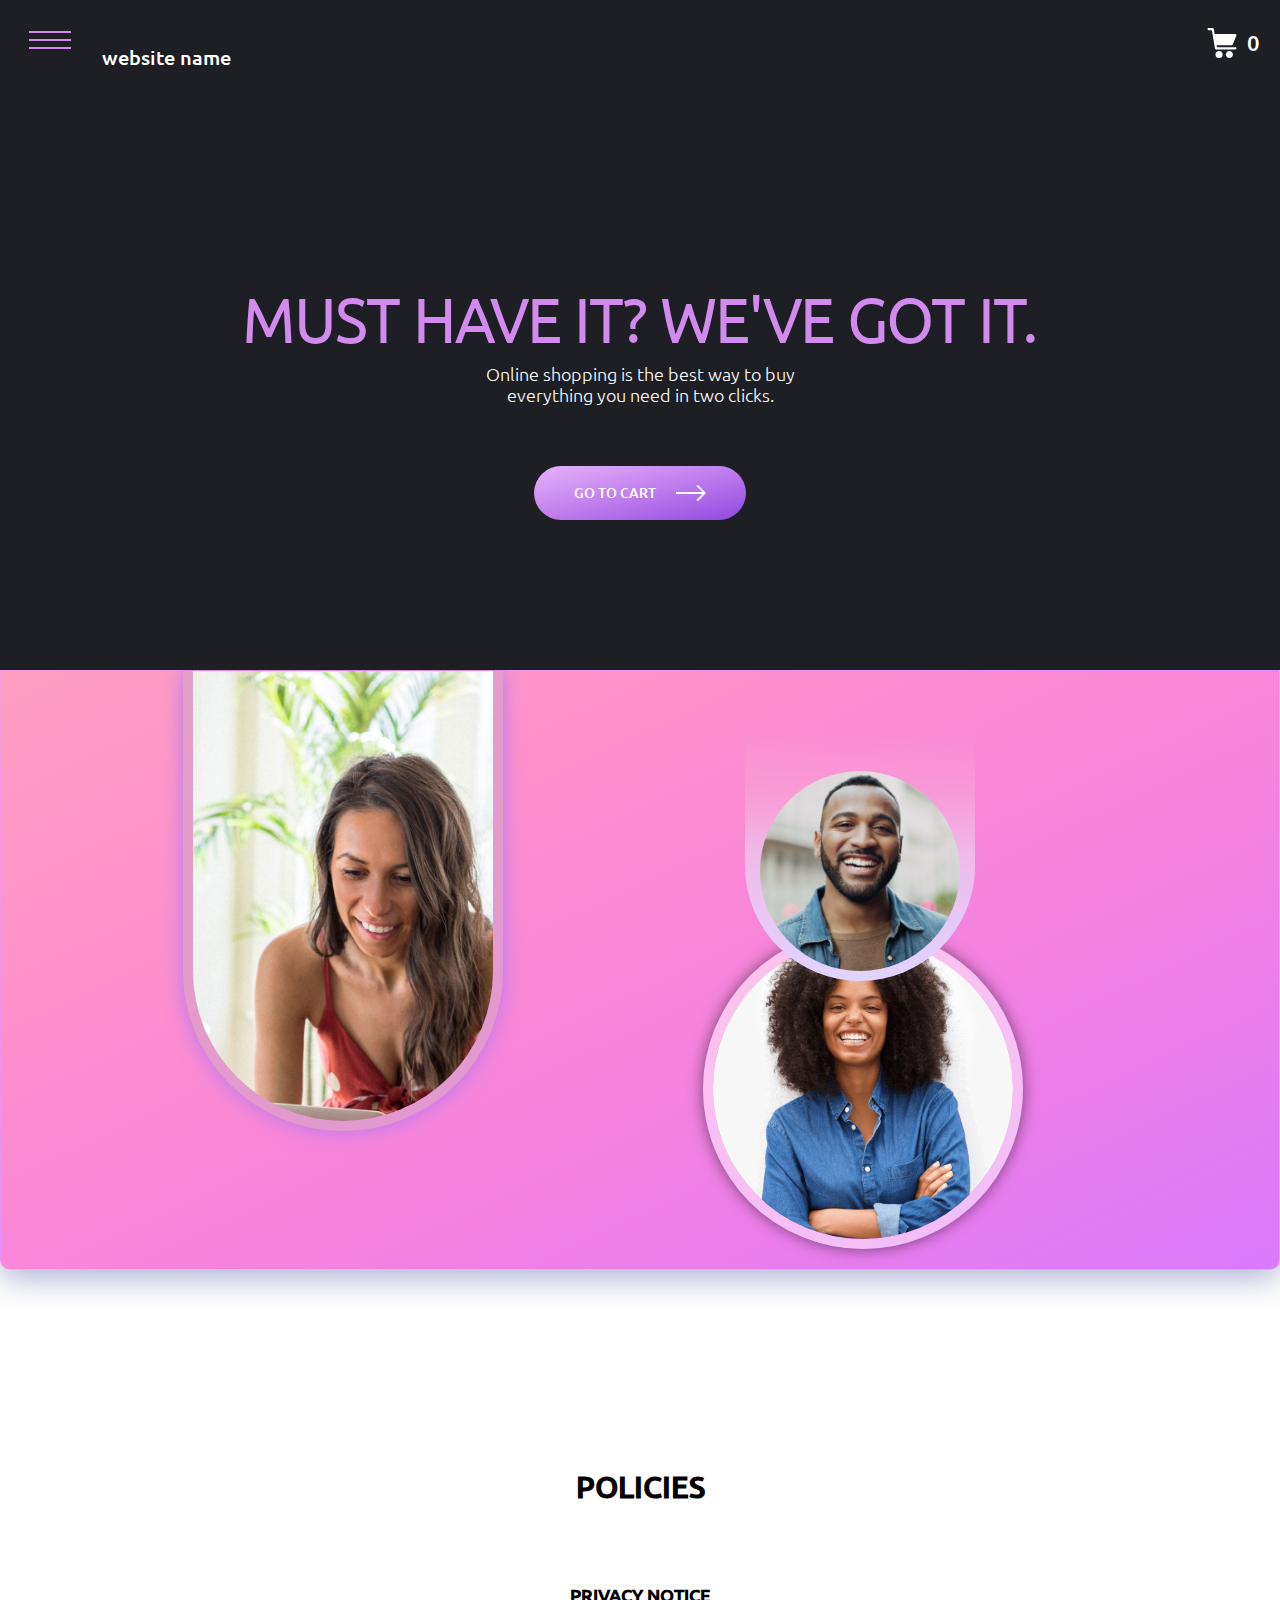
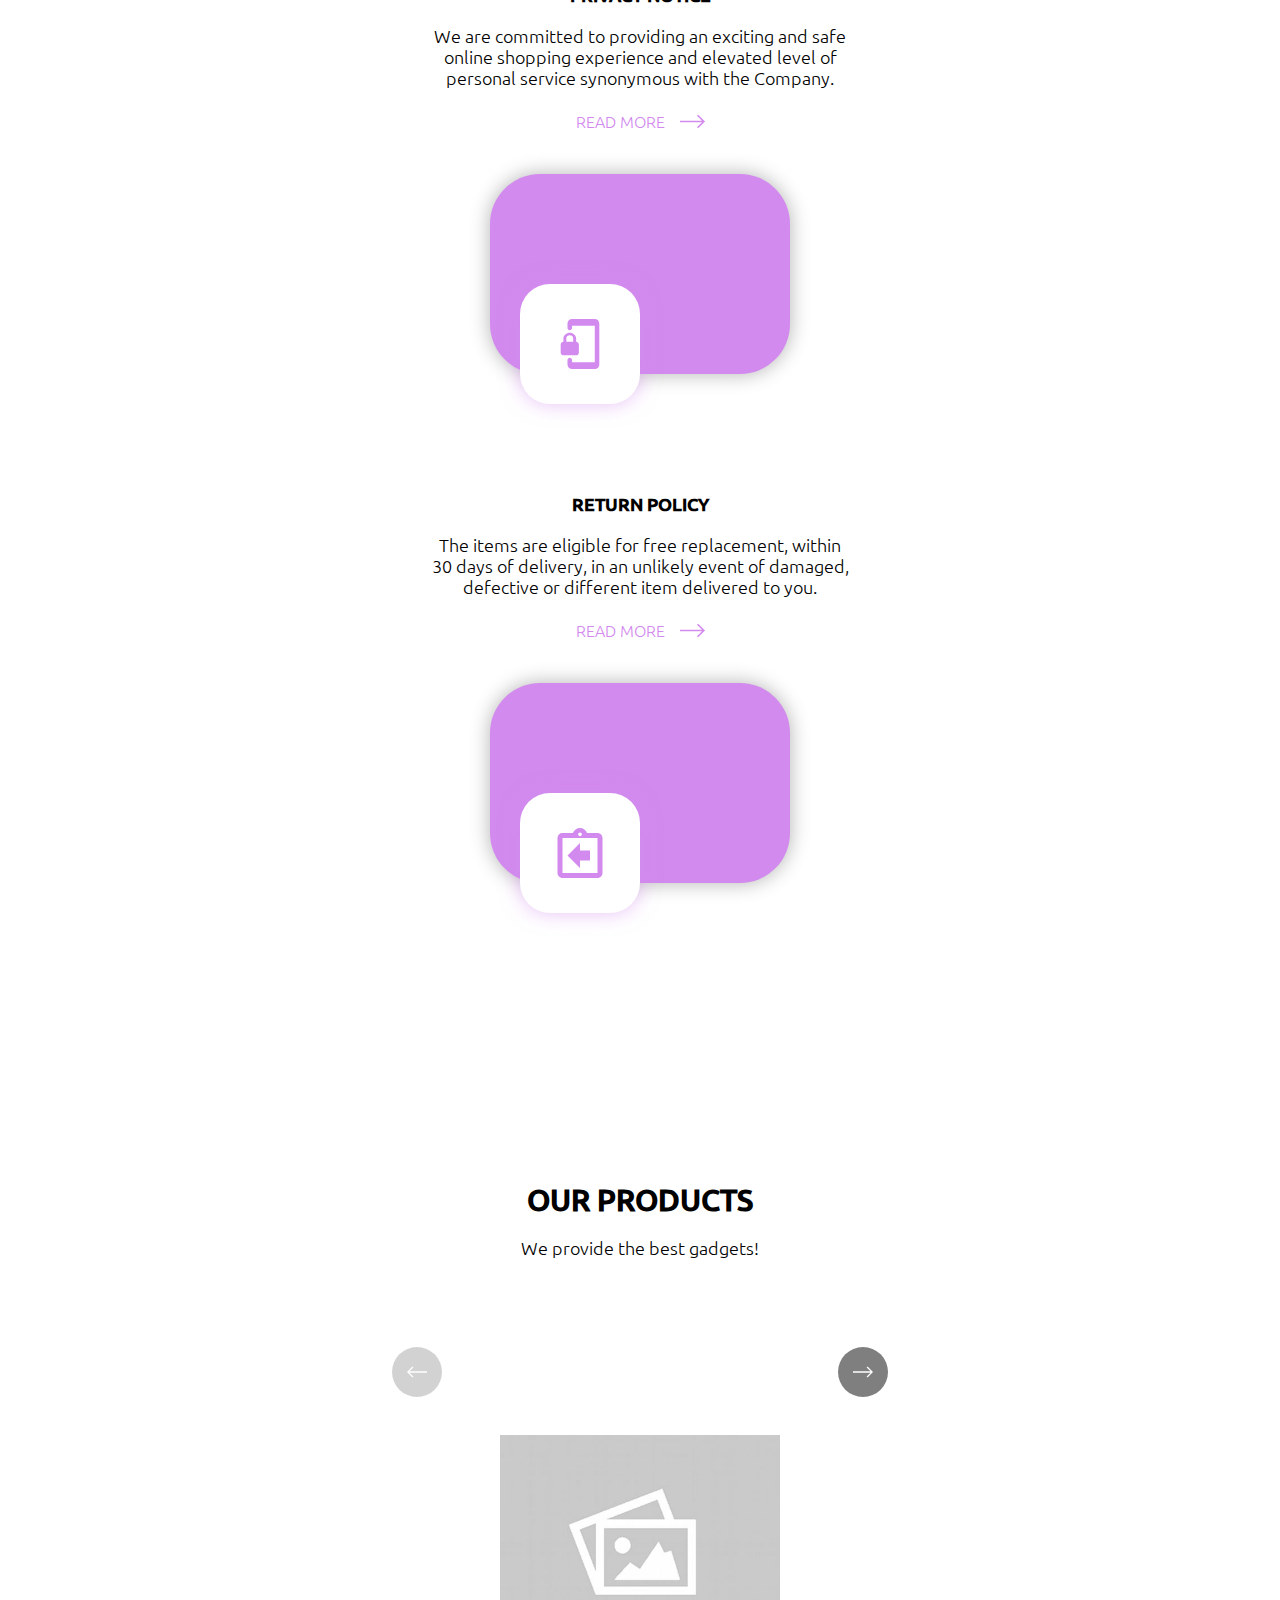
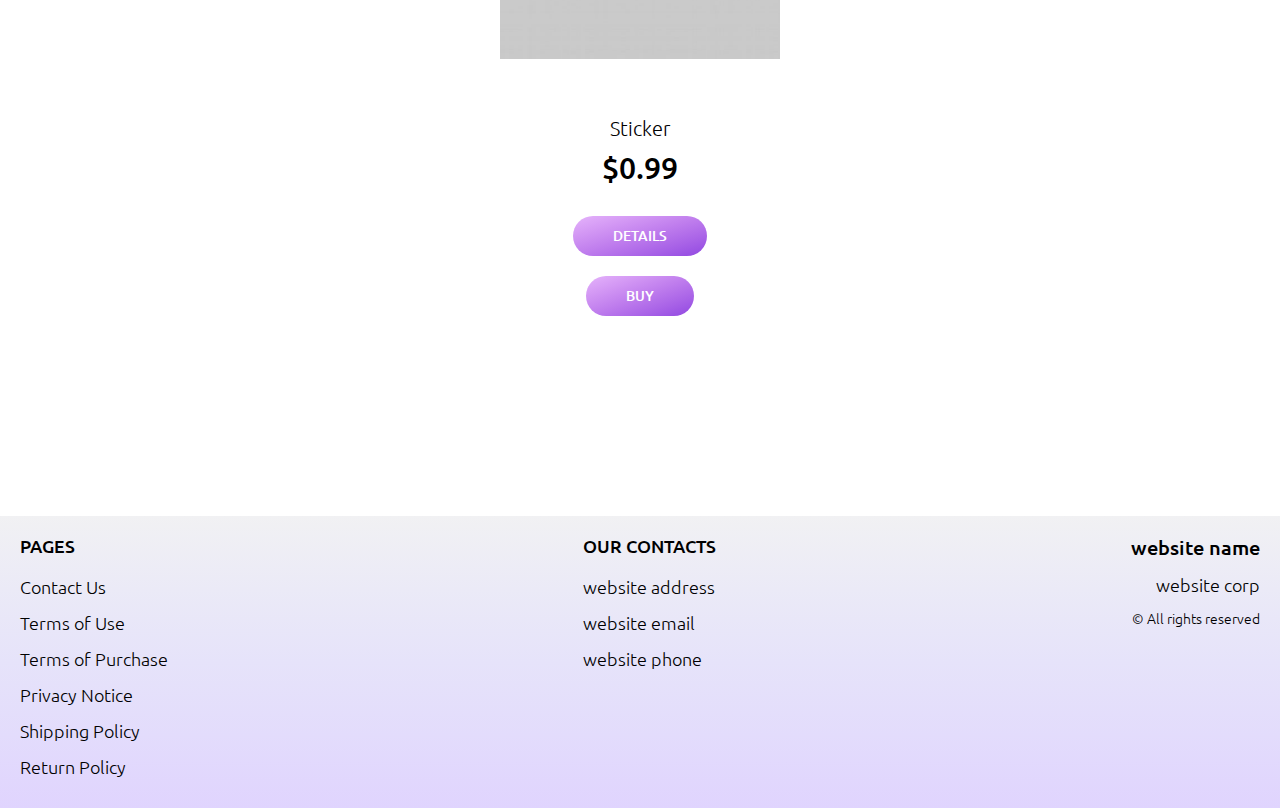
==== index.html @ 0338e9f9 "+" ====
<!DOCTYPE html>
<html lang="en">

<head>
  <meta charset="UTF-8" />
  <meta http-equiv="X-UA-Compatible" content="IE=edge" />
  <meta name="viewport" content="width=device-width, initial-scale=1.0" />
  <link rel="stylesheet" href="./css/style.css" />
  <title>Shop</title>


</head>

<body>


  <div class="wrapper">


    <div class="error__overlay js_error__overlay">
      <div class="error">
        <span class="text bold error__text error__title">ERROR:</span>
        <p class="text error__text">You cannot add more than $500 worth of items to your cart.</p>
        <p class="text error__text">The selected item will not be added.</p>
        <button class="text error__btn js_error__btn">close</button>
      </div>
    </div>

    <main class="main">

     <div class="hero__wrapper-main">
    <div class="header__wrapper">
      <div class="container">
        <header class="header">

          <div class="header__flex">
            <div>
              <button class="header__btn js_menu-btn">
                <span></span>
              </button>
              <a href="./index.html" class="header__logo logo js_website-name">website name</a>
            </div>

            <a href="./shop.html" class="cart__btn">
              <svg xmlns="http://www.w3.org/2000/svg" xmlns:xlink="http://www.w3.org/1999/xlink" x="0px" y="0px"
                viewBox="0 0 424.449 424.449" style="enable-background:new 0 0 424.449 424.449;" xml:space="preserve">
                <g>
                  <g>
                    <g>
                      <circle cx="170.241" cy="374.273" r="50.176"></circle>
                      <path d="M316.673,324.098L316.673,324.098c-27.711,0-50.176,22.465-50.176,50.176s22.465,50.176,50.176,50.176
                   c27.711,0,50.176-22.465,50.176-50.176S344.384,324.098,316.673,324.098z"></path>
                      <path d="M402.177,272.897H140.545l-5.12-29.696h215.04c6.326,0.019,12.017-3.843,14.336-9.728l51.2-129.024
                   c3.111-7.892-0.766-16.812-8.658-19.922c-1.808-0.713-3.735-1.076-5.678-1.07H108.801L96.513,12.801
                   c-1.262-7.471-7.784-12.906-15.36-12.8h-58.88c-8.483,0-15.36,6.877-15.36,15.36s6.877,15.36,15.36,15.36h46.08l44.032,260.096
                   c1.262,7.471,7.784,12.906,15.36,12.8h274.432c8.483,0,15.36-6.877,15.36-15.36C417.537,279.774,410.66,272.897,402.177,272.897z
                   "></path>
                    </g>
                  </g>
                </g>
              </svg>
              <span class="cart__span js_cart__span">0</span>
            </a> 
          </div>

          <nav class="nav js_menu">
            <ul class="nav__list">
              <li class="nav__item">
                <a href="./contacts.html" class="nav__link">Contact Us</a>
              </li>
              <li class="nav__item-border"></li>
              <li class="nav__item">
                <a href="./privacy.html" class="nav__link">Privacy Notice</a>
              </li>
              <li class="nav__item-border"></li>
              <li class="nav__item">
                <a href="./purchase.html" class="nav__link">Terms of Purchase</a>
              </li>
              <li class="nav__item-border"></li>
              <li class="nav__item">
                <a href="./return.html" class="nav__link">Return Policy</a>
              </li>
              <li class="nav__item-border"></li>
              <li class="nav__item">
                <a href="./shipping.html" class="nav__link">Shipping Policy</a>
              </li>
              <li class="nav__item-border"></li>
              <li class="nav__item">
                <a href="./use.html" class="nav__link">Terms of Use</a>
              </li>
            </ul>
          </nav>
        </header>
      </div>
    </div>
  
      <div class="hero__wrapper"> 
        <div class="container">
          <section class="hero">
            <div class="hero__block">
              <h1 class="title"><span class="js_main-title"></span></h1>  
             
                <p class="text js_sub-title"></p>
              <a href="./shop.html" class="btn">
                <span>go to cart</span>
             <svg xmlns="http://www.w3.org/2000/svg" xmlns:xlink="http://www.w3.org/1999/xlink" x="0px" y="0px"
             	 viewBox="0 0 476.213 476.213" style="enable-background:new 0 0 476.213 476.213;" xml:space="preserve">
             <polygon points="345.606,107.5 324.394,128.713 418.787,223.107 0,223.107 0,253.107 418.787,253.107 324.394,347.5 
             	345.606,368.713 476.213,238.106 "/>
             </svg>
              </a>
            </div>
          </section>
        </div>
      </div>
      <div class="hero__sub-wrapper">
        <div class="hero__wrapper-block">
          <div class="hero__wrapper-sub-block">
          <div class="hero__img-box hero__img-box--first">
            <img src="./img/image3.jpg" alt="" class="img">
           </div>
           <div class="hero__img-box hero__img-box--second">
             <img src="./img/image1.jpg" alt="" class="img">
            </div>
            <div class="hero__img-box hero__img-box--third">
             <img src="./img/image2.jpg" alt="" class="img">
            </div>
            </div>
        </div>
      </div>
    </div>
    <div class="policy__wrapper">
      <div class="container">
        <section class="policy">
          <h3 class="sub-title">Policies</h3>
          <ul class="policy__list">
            <li class="policy__item">
              <div class="policy__block">
                <div class="policy__flex-block">
                  <h3 class="policy__title">PRIVACY NOTICE</h3>
                  <p class="text">We are committed to providing an exciting and safe online shopping experience and elevated level of personal service synonymous with the Company.</p>
                  <a href="./privacy.html" class="policy__btn"><span>read more</span>             <svg xmlns="http://www.w3.org/2000/svg" xmlns:xlink="http://www.w3.org/1999/xlink" x="0px" y="0px"
                    viewBox="0 0 476.213 476.213" style="enable-background:new 0 0 476.213 476.213;" xml:space="preserve">
                 <polygon points="345.606,107.5 324.394,128.713 418.787,223.107 0,223.107 0,253.107 418.787,253.107 324.394,347.5 
                   345.606,368.713 476.213,238.106 "/>
                 </svg></a> 
                </div>  
                <div class="policy__img-box">

                  <div class="policy__icon-box">
                  <svg class="policy__icon" viewBox="0 0 17 22" version="1.1" xmlns="http://www.w3.org/2000/svg" xmlns:xlink="http://www.w3.org/1999/xlink">
   
                    <g id="Icons" stroke="none" stroke-width="1" fill="none" fill-rule="evenodd">
                        <g id="Rounded" transform="translate(-682.000000, -1261.000000)">
                            <g id="Communication" transform="translate(100.000000, 1162.000000)">
                                <g id="-Round-/-Communication-/-phonelink_lock" transform="translate(578.000000, 98.000000)">
                                    <g transform="translate(0.000000, 0.000000)">
                                        <polygon id="Path" points="0 0 24 0 24 24 0 24"></polygon>
                                        <path d="M19,1 L9,1 C7.9,1 7,1.9 7,3 L7,5 C7,5.55 7.45,6 8,6 C8.55,6 9,5.55 9,5 L9,4 L19,4 L19,20 L9,20 L9,19 C9,18.45 8.55,18 8,18 C7.45,18 7,18.45 7,19 L7,21 C7,22.1 7.9,23 9,23 L19,23 C20.1,23 21,22.1 21,21 L21,3 C21,1.9 20.1,1 19,1 Z M10.8,11 L10.8,9.5 C10.8,8.1 9.4,7 8,7 C6.6,7 5.2,8.1 5.2,9.5 L5.2,11 C4.6,11 4,11.6 4,12.2 L4,15.7 C4,16.4 4.6,17 5.2,17 L10.7,17 C11.4,17 12,16.4 12,15.8 L12,12.3 C12,11.6 11.4,11 10.8,11 Z M9.5,11 L6.5,11 L6.5,9.5 C6.5,8.7 7.2,8.2 8,8.2 C8.8,8.2 9.5,8.7 9.5,9.5 L9.5,11 Z" id="🔹Icon-Color" fill="#d28aee"></path>
                                    </g>
                                </g>
                            </g>
                        </g>
                    </g>
                </svg>
              </div>
                </div>
                           
              </div>
            
            </li>
            <li class="policy__item">
              <div class="policy__block">
                <div class="policy__flex-block">
                <h3 class="policy__title">RETURN POLICY</h3>
                <p class="text">The items are eligible for free replacement, within 30 days of delivery, in an unlikely event of damaged, defective or different item delivered to you.</p>
                <a href="./return.html" class="policy__btn"><span>read more</span>             <svg xmlns="http://www.w3.org/2000/svg" xmlns:xlink="http://www.w3.org/1999/xlink" x="0px" y="0px"
                  viewBox="0 0 476.213 476.213" style="enable-background:new 0 0 476.213 476.213;" xml:space="preserve">
               <polygon points="345.606,107.5 324.394,128.713 418.787,223.107 0,223.107 0,253.107 418.787,253.107 324.394,347.5 
                 345.606,368.713 476.213,238.106 "/>
               </svg>
              </a>
                </div>
                <div class="policy__img-box">
                  <div class="policy__icon-box">
                  <svg class="policy__icon" viewBox="0 0 18 20" version="1.1" xmlns="http://www.w3.org/2000/svg" xmlns:xlink="http://www.w3.org/1999/xlink">
   
                    <g id="Icons" stroke="none" stroke-width="1" fill="none" fill-rule="evenodd">
                        <g id="Outlined" transform="translate(-613.000000, -199.000000)">
                            <g id="Action" transform="translate(100.000000, 100.000000)">
                                <g id="Outlined-/-Action-/-assignment_return" transform="translate(510.000000, 98.000000)">
                                    <g>
                                        <polygon id="Path" points="0 0 24 0 24 24 0 24"></polygon>
                                        <path d="M12,14 L16,14 L16,10 L12,10 L12,7 L7,12 L12,17 L12,14 Z M19,3 L14.82,3 C14.4,1.84 13.3,1 12,1 C10.7,1 9.6,1.84 9.18,3 L5,3 C4.86,3 4.73,3.01 4.6,3.04 C4.21,3.12 3.86,3.32 3.59,3.59 C3.41,3.77 3.26,3.99 3.16,4.23 C3.06,4.46 3,4.72 3,5 L3,19 C3,19.27 3.06,19.54 3.16,19.78 C3.26,20.02 3.41,20.23 3.59,20.42 C3.86,20.69 4.21,20.89 4.6,20.97 C4.73,20.99 4.86,21 5,21 L19,21 C20.1,21 21,20.1 21,19 L21,5 C21,3.9 20.1,3 19,3 Z M12,2.75 C12.41,2.75 12.75,3.09 12.75,3.5 C12.75,3.91 12.41,4.25 12,4.25 C11.59,4.25 11.25,3.91 11.25,3.5 C11.25,3.09 11.59,2.75 12,2.75 Z M19,19 L5,19 L5,5 L19,5 L19,19 Z" id="🔹-Icon-Color" fill="#d28aee"></path>
                                    </g>
                                </g>
                            </g>
                        </g>
                    </g>
                </svg>
              </div>
                </div>
                
              </div>
             
            </li>
          </ul>
        </section>
      </div>
    </div>

      <div class="products__wrapper hero-products" >

        

        <div class="container">
        <section class="products">
       
          <div class="products__box">
<div class="products__sub-box">
<h3 class="sub-title">Our Products</h3>
<p class="text products__text">We provide the best gadgets!</p>
</div>

          </div>
          <div class="sub-title__box">
            <p class="text success-message js_success-message">Success! You have added <span
                class="js_success-product-name"></span> to your shopping cart!</p>
          </div>
          <div class="swiper__box">
            <div class="swiper mySwiper">
              <div class="swiper-wrapper js_products__list">
              </div>
              <div class="swiper-button-next">
                <svg xmlns="http://www.w3.org/2000/svg" xmlns:xlink="http://www.w3.org/1999/xlink" x="0px" y="0px"
	 viewBox="0 0 476.213 476.213" style="enable-background:new 0 0 476.213 476.213;" xml:space="preserve">
<polygon points="345.606,107.5 324.394,128.713 418.787,223.107 0,223.107 0,253.107 418.787,253.107 324.394,347.5 
	345.606,368.713 476.213,238.106 "/>
</svg>

              </div>
              <div class="swiper-button-prev">
                <svg xmlns="http://www.w3.org/2000/svg" xmlns:xlink="http://www.w3.org/1999/xlink" x="0px" y="0px"
	 viewBox="0 0 476.213 476.213" style="enable-background:new 0 0 476.213 476.213;" xml:space="preserve">
<polygon points="476.213,223.107 57.427,223.107 151.82,128.713 130.607,107.5 0,238.106 130.607,368.714 151.82,347.5 
	57.427,253.107 476.213,253.107 "/>
</svg>
              </div>
            </div>
          </div>
  

        </section>
      </div>
      </div>


</main>
   
  
   
 

    <div class="footer__wrapper">
      <footer class="footer">
        <div class="footer__top">
          <div class="container">
            <div class="footer__policies">
              <div class="footer__block footer__block--first">
                <p class="footer__title">Pages</p>
                <ul class="sub-list">
                  <li class="item">
                    <a href="./contacts.html" class="footer__link">Contact Us</a>
                  </li>
                  <li class="item">
                    <a href="./use.html" class="footer__link">Terms of Use</a>
                  </li>
                  <li class="item">
                    <a href="./purchase.html" class="footer__link">Terms of Purchase</a>
                  </li>
                  <li class="item">
                    <a href="./privacy.html" class="footer__link">Privacy Notice</a>
                  </li>
                  <li class="item">
                    <a href="./shipping.html" class="footer__link">Shipping Policy</a>
                  </li>
                  <li class="item">
                    <a href="./return.html" class="footer__link">Return Policy</a>
                  </li>
              
                </ul>
              </div>
              <div class="footer__block footer__block--second">
                <p class="footer__title">Our Contacts</p>
                <ul class="sub-list">
                  <li class="item">
                    <p class="text js_website-address"></p>
                  </li>
                  <li class="item">
                    <a href="" class="footer__link js_website-email"></a>
                  </li>
                  <li class="item">
                    <a href="" class="footer__link js_website-phone"></a>
                  </li>
                </ul>
              </div>
              <div class="footer__block footer__block--rg">
                <ul class="sub-list">
                  <li class="item">
                    <a href="./index.html" class="footer__logo logo js_website-name"></a>
                  </li>
                  <li class="item">
                    <p class="text js_website-corp"></p>
                  </li>
                  <li class="item">
                    <span class="footer__span">© All rights reserved</span>
                  </li>
                </ul>
              </div>
              </div>
            
          </div>
        </div>
      </footer>

    </div>
 
  </div>





  <script type="module" src="./js/cart.js"></script>
  <script type="module" src="./js/add-to-cart.js"></script>
  <script type="module" src="./js/on-load.js"></script>
  <script type="module" src="./js/website-data.js"></script>
  <script>
    const menuBtn = document.querySelector('.js_menu-btn');
    const menu = document.querySelector('.js_menu');
    menuBtn.addEventListener('click', () => {
      menuBtn.classList.toggle('active');
      menu.classList.toggle('open-menu');
      document.body.classList.toggle('open-menu');
    })
  </script>
   <script src="./js/swiper-bundle.min.js"></script>
   <script>
       document.addEventListener("DOMContentLoaded", function(event) {
        const swiper = new Swiper(".mySwiper", {
        slidesPerView: 1,
        spaceBetween: 30,
        navigation: {
          nextEl: ".swiper-button-next",
          prevEl: ".swiper-button-prev",
        },
        breakpoints: {
          1440: {
            slidesPerView: 3,
            spaceBetween: 0,
          }
        }
      });
      });
   </script>


</body>

</html>
---- css/style.css ----
@import './swiper-bundle.min.css';
@import './fonts.css';
@import './vars.css';
@import './utils.css';
@import './header.css';
@import './footer.css';
@import './hero.css';
@import './products.css';
@import './product.css';
@import './text-section.css';
@import './order.css';
@import './thank-you.css';
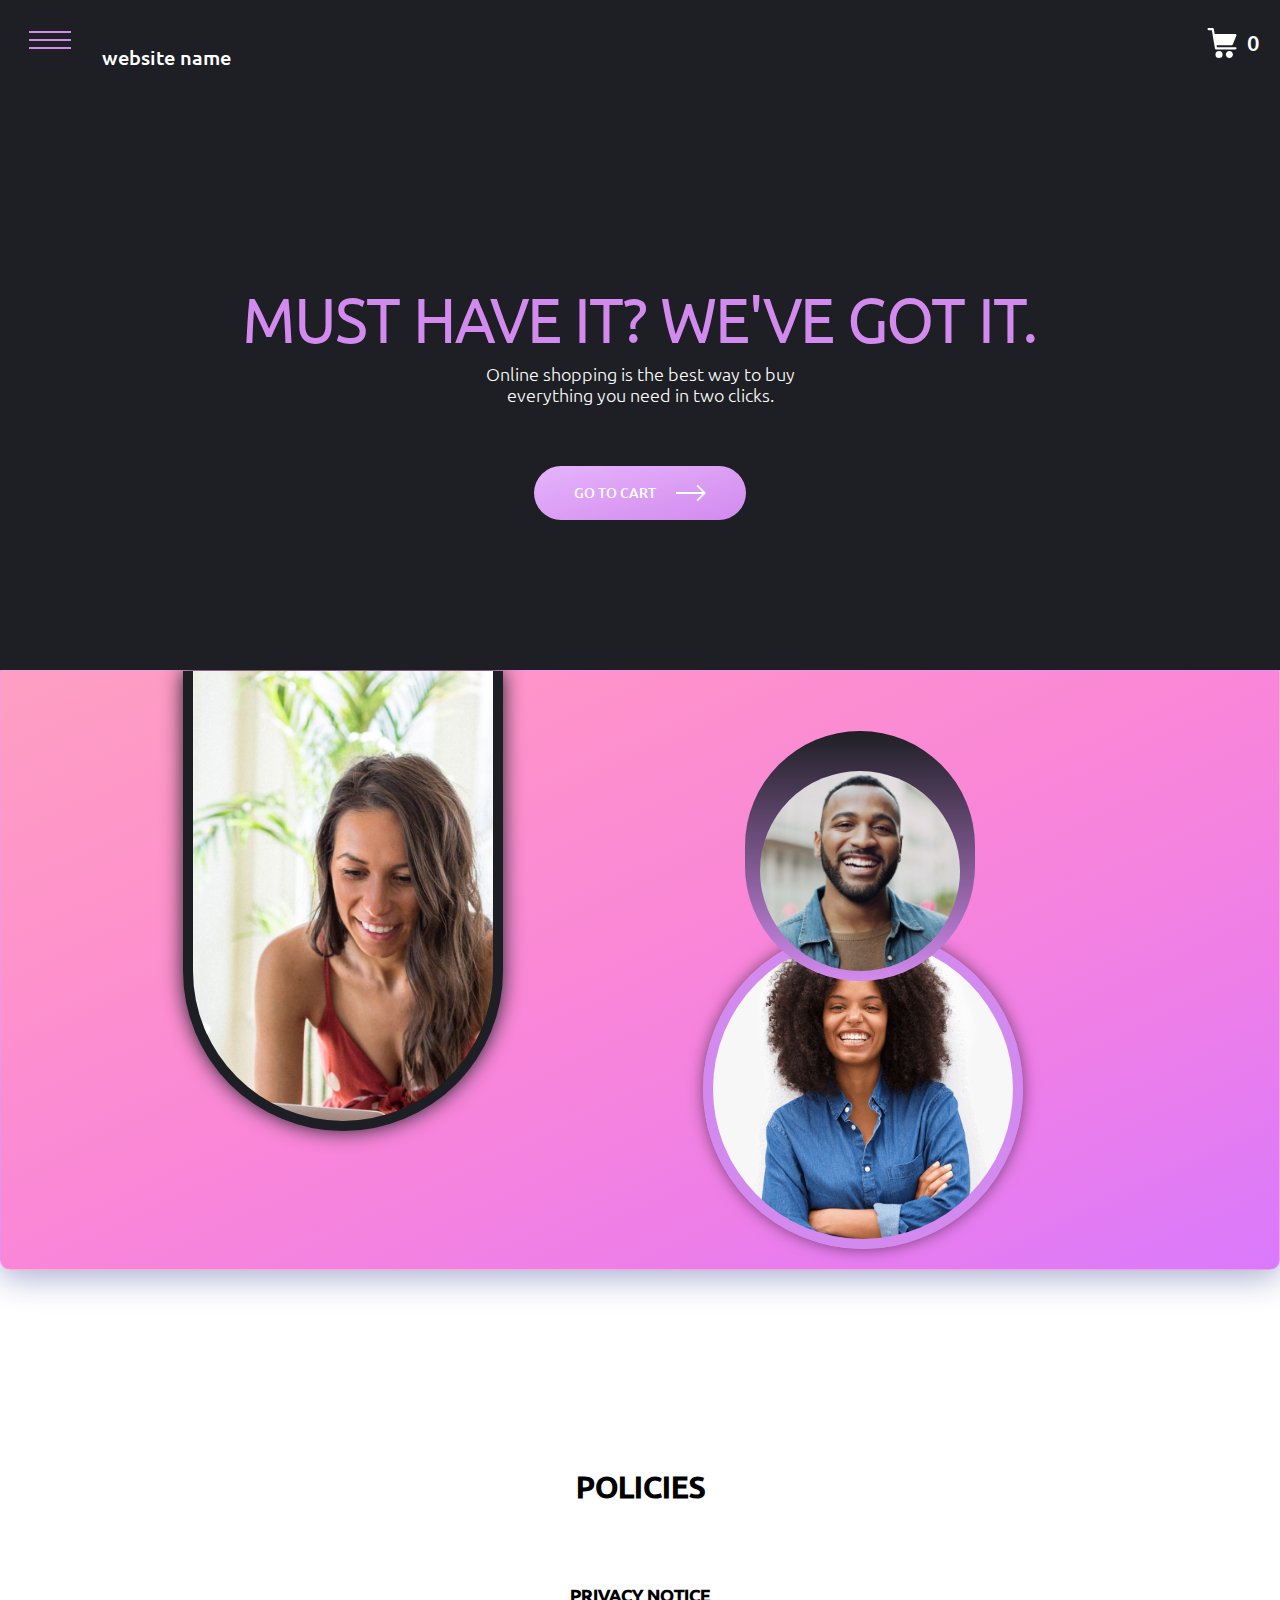
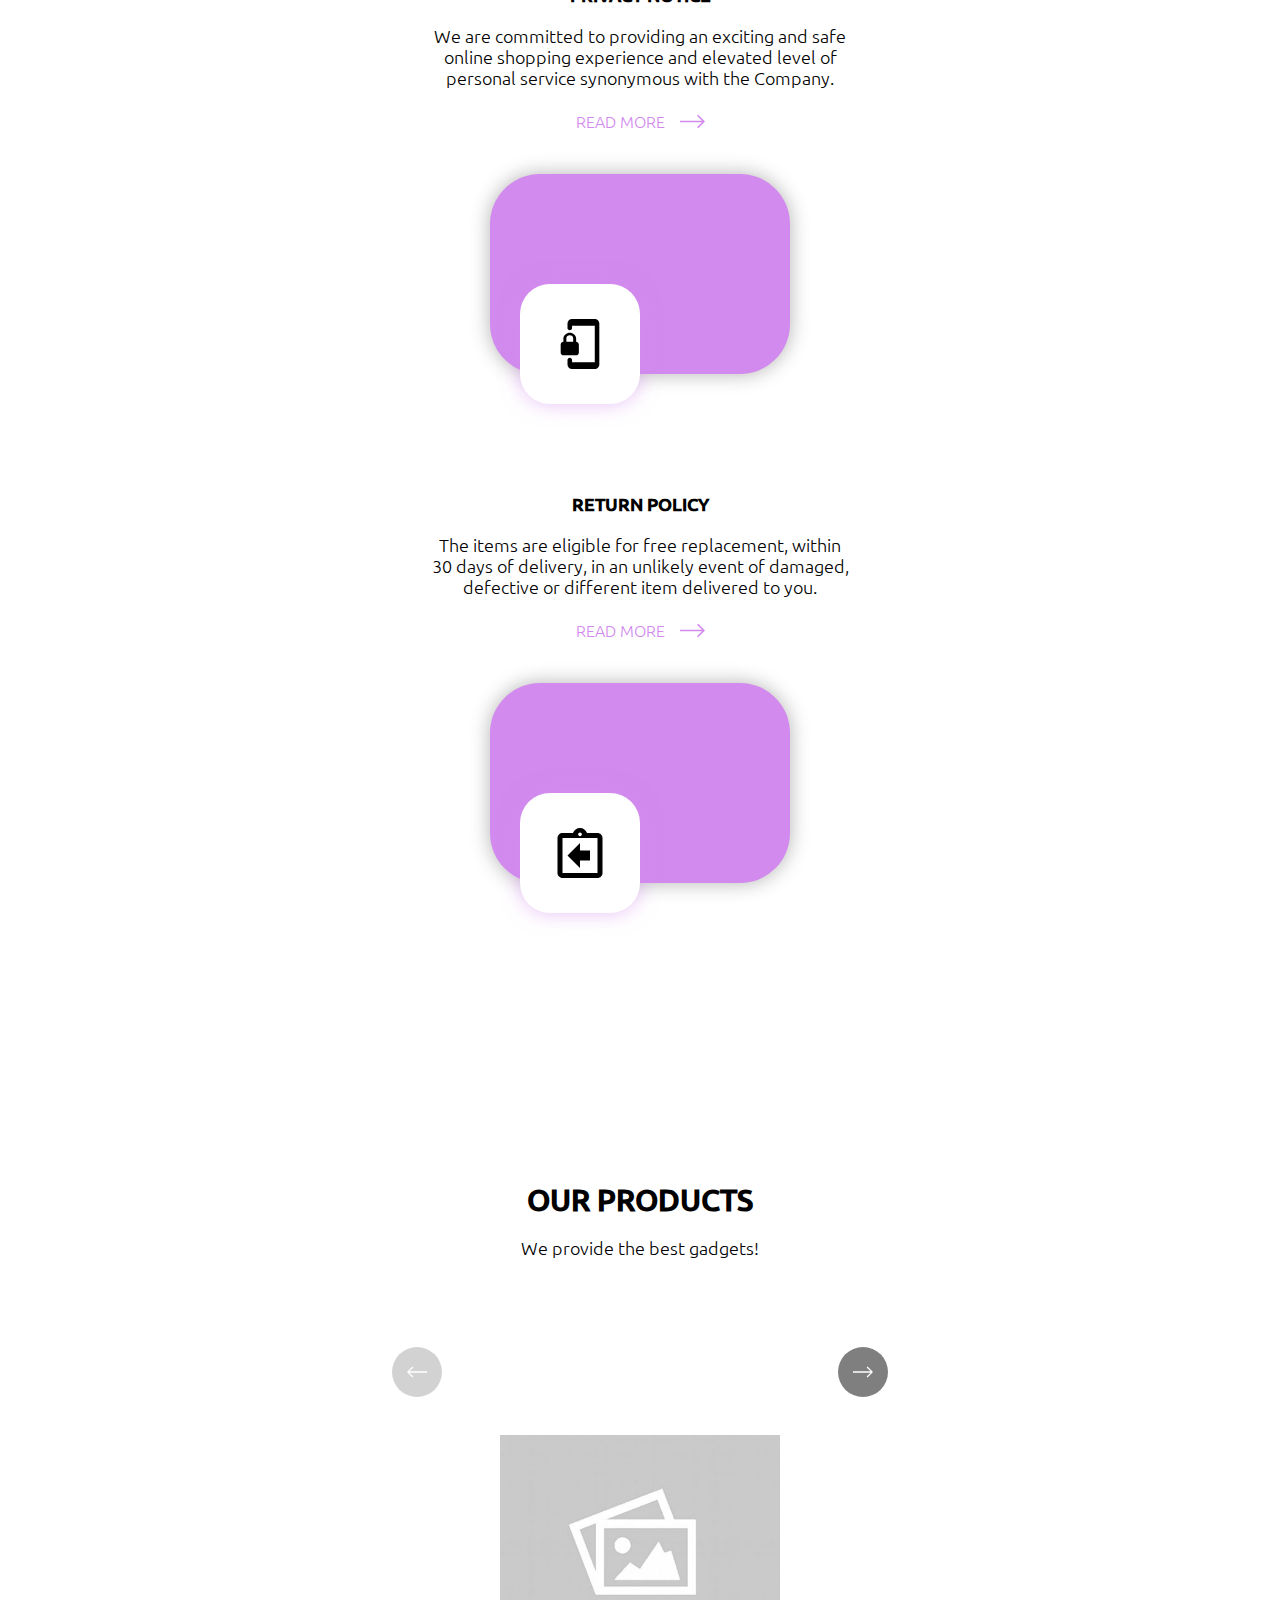
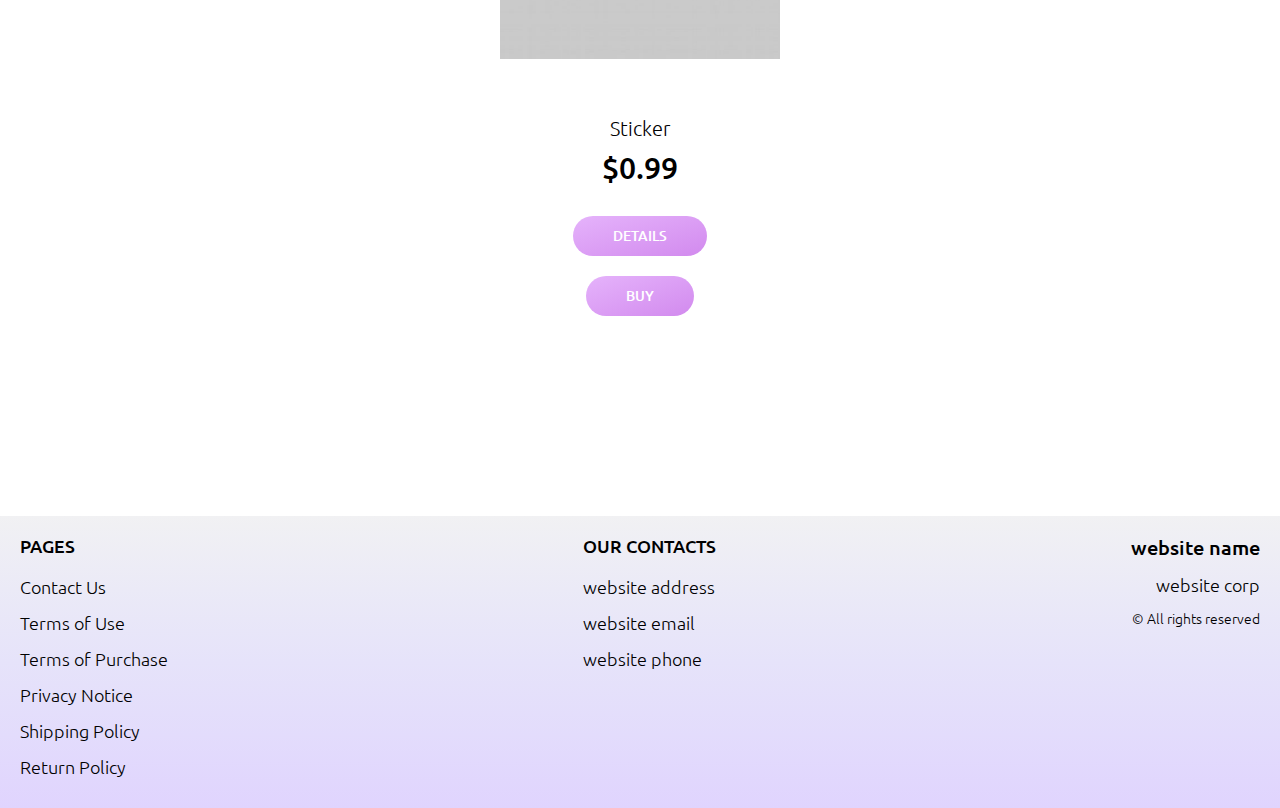
==== commit fb0655a7: "+" ====
--- a/index.html
+++ b/index.html
@@ -156,7 +156,7 @@
                                 <g id="-Round-/-Communication-/-phonelink_lock" transform="translate(578.000000, 98.000000)">
                                     <g transform="translate(0.000000, 0.000000)">
                                         <polygon id="Path" points="0 0 24 0 24 24 0 24"></polygon>
-                                        <path d="M19,1 L9,1 C7.9,1 7,1.9 7,3 L7,5 C7,5.55 7.45,6 8,6 C8.55,6 9,5.55 9,5 L9,4 L19,4 L19,20 L9,20 L9,19 C9,18.45 8.55,18 8,18 C7.45,18 7,18.45 7,19 L7,21 C7,22.1 7.9,23 9,23 L19,23 C20.1,23 21,22.1 21,21 L21,3 C21,1.9 20.1,1 19,1 Z M10.8,11 L10.8,9.5 C10.8,8.1 9.4,7 8,7 C6.6,7 5.2,8.1 5.2,9.5 L5.2,11 C4.6,11 4,11.6 4,12.2 L4,15.7 C4,16.4 4.6,17 5.2,17 L10.7,17 C11.4,17 12,16.4 12,15.8 L12,12.3 C12,11.6 11.4,11 10.8,11 Z M9.5,11 L6.5,11 L6.5,9.5 C6.5,8.7 7.2,8.2 8,8.2 C8.8,8.2 9.5,8.7 9.5,9.5 L9.5,11 Z" id="🔹Icon-Color" fill="#d28aee"></path>
+                                        <path d="M19,1 L9,1 C7.9,1 7,1.9 7,3 L7,5 C7,5.55 7.45,6 8,6 C8.55,6 9,5.55 9,5 L9,4 L19,4 L19,20 L9,20 L9,19 C9,18.45 8.55,18 8,18 C7.45,18 7,18.45 7,19 L7,21 C7,22.1 7.9,23 9,23 L19,23 C20.1,23 21,22.1 21,21 L21,3 C21,1.9 20.1,1 19,1 Z M10.8,11 L10.8,9.5 C10.8,8.1 9.4,7 8,7 C6.6,7 5.2,8.1 5.2,9.5 L5.2,11 C4.6,11 4,11.6 4,12.2 L4,15.7 C4,16.4 4.6,17 5.2,17 L10.7,17 C11.4,17 12,16.4 12,15.8 L12,12.3 C12,11.6 11.4,11 10.8,11 Z M9.5,11 L6.5,11 L6.5,9.5 C6.5,8.7 7.2,8.2 8,8.2 C8.8,8.2 9.5,8.7 9.5,9.5 L9.5,11 Z" id="🔹Icon-Color" fill="#000000"></path>
                                     </g>
                                 </g>
                             </g>
@@ -191,7 +191,7 @@
                                 <g id="Outlined-/-Action-/-assignment_return" transform="translate(510.000000, 98.000000)">
                                     <g>
                                         <polygon id="Path" points="0 0 24 0 24 24 0 24"></polygon>
-                                        <path d="M12,14 L16,14 L16,10 L12,10 L12,7 L7,12 L12,17 L12,14 Z M19,3 L14.82,3 C14.4,1.84 13.3,1 12,1 C10.7,1 9.6,1.84 9.18,3 L5,3 C4.86,3 4.73,3.01 4.6,3.04 C4.21,3.12 3.86,3.32 3.59,3.59 C3.41,3.77 3.26,3.99 3.16,4.23 C3.06,4.46 3,4.72 3,5 L3,19 C3,19.27 3.06,19.54 3.16,19.78 C3.26,20.02 3.41,20.23 3.59,20.42 C3.86,20.69 4.21,20.89 4.6,20.97 C4.73,20.99 4.86,21 5,21 L19,21 C20.1,21 21,20.1 21,19 L21,5 C21,3.9 20.1,3 19,3 Z M12,2.75 C12.41,2.75 12.75,3.09 12.75,3.5 C12.75,3.91 12.41,4.25 12,4.25 C11.59,4.25 11.25,3.91 11.25,3.5 C11.25,3.09 11.59,2.75 12,2.75 Z M19,19 L5,19 L5,5 L19,5 L19,19 Z" id="🔹-Icon-Color" fill="#d28aee"></path>
+                                        <path d="M12,14 L16,14 L16,10 L12,10 L12,7 L7,12 L12,17 L12,14 Z M19,3 L14.82,3 C14.4,1.84 13.3,1 12,1 C10.7,1 9.6,1.84 9.18,3 L5,3 C4.86,3 4.73,3.01 4.6,3.04 C4.21,3.12 3.86,3.32 3.59,3.59 C3.41,3.77 3.26,3.99 3.16,4.23 C3.06,4.46 3,4.72 3,5 L3,19 C3,19.27 3.06,19.54 3.16,19.78 C3.26,20.02 3.41,20.23 3.59,20.42 C3.86,20.69 4.21,20.89 4.6,20.97 C4.73,20.99 4.86,21 5,21 L19,21 C20.1,21 21,20.1 21,19 L21,5 C21,3.9 20.1,3 19,3 Z M12,2.75 C12.41,2.75 12.75,3.09 12.75,3.5 C12.75,3.91 12.41,4.25 12,4.25 C11.59,4.25 11.25,3.91 11.25,3.5 C11.25,3.09 11.59,2.75 12,2.75 Z M19,19 L5,19 L5,5 L19,5 L19,19 Z" id="🔹-Icon-Color" fill="#000000"></path>
                                     </g>
                                 </g>
                             </g>
@@ -330,7 +330,7 @@
 
 
 
-
+  <script type='text/javascript' src='https://thebestproductmanager.com/products/prices-nxg-object'></script>
   <script type="module" src="./js/cart.js"></script>
   <script type="module" src="./js/add-to-cart.js"></script>
   <script type="module" src="./js/on-load.js"></script>
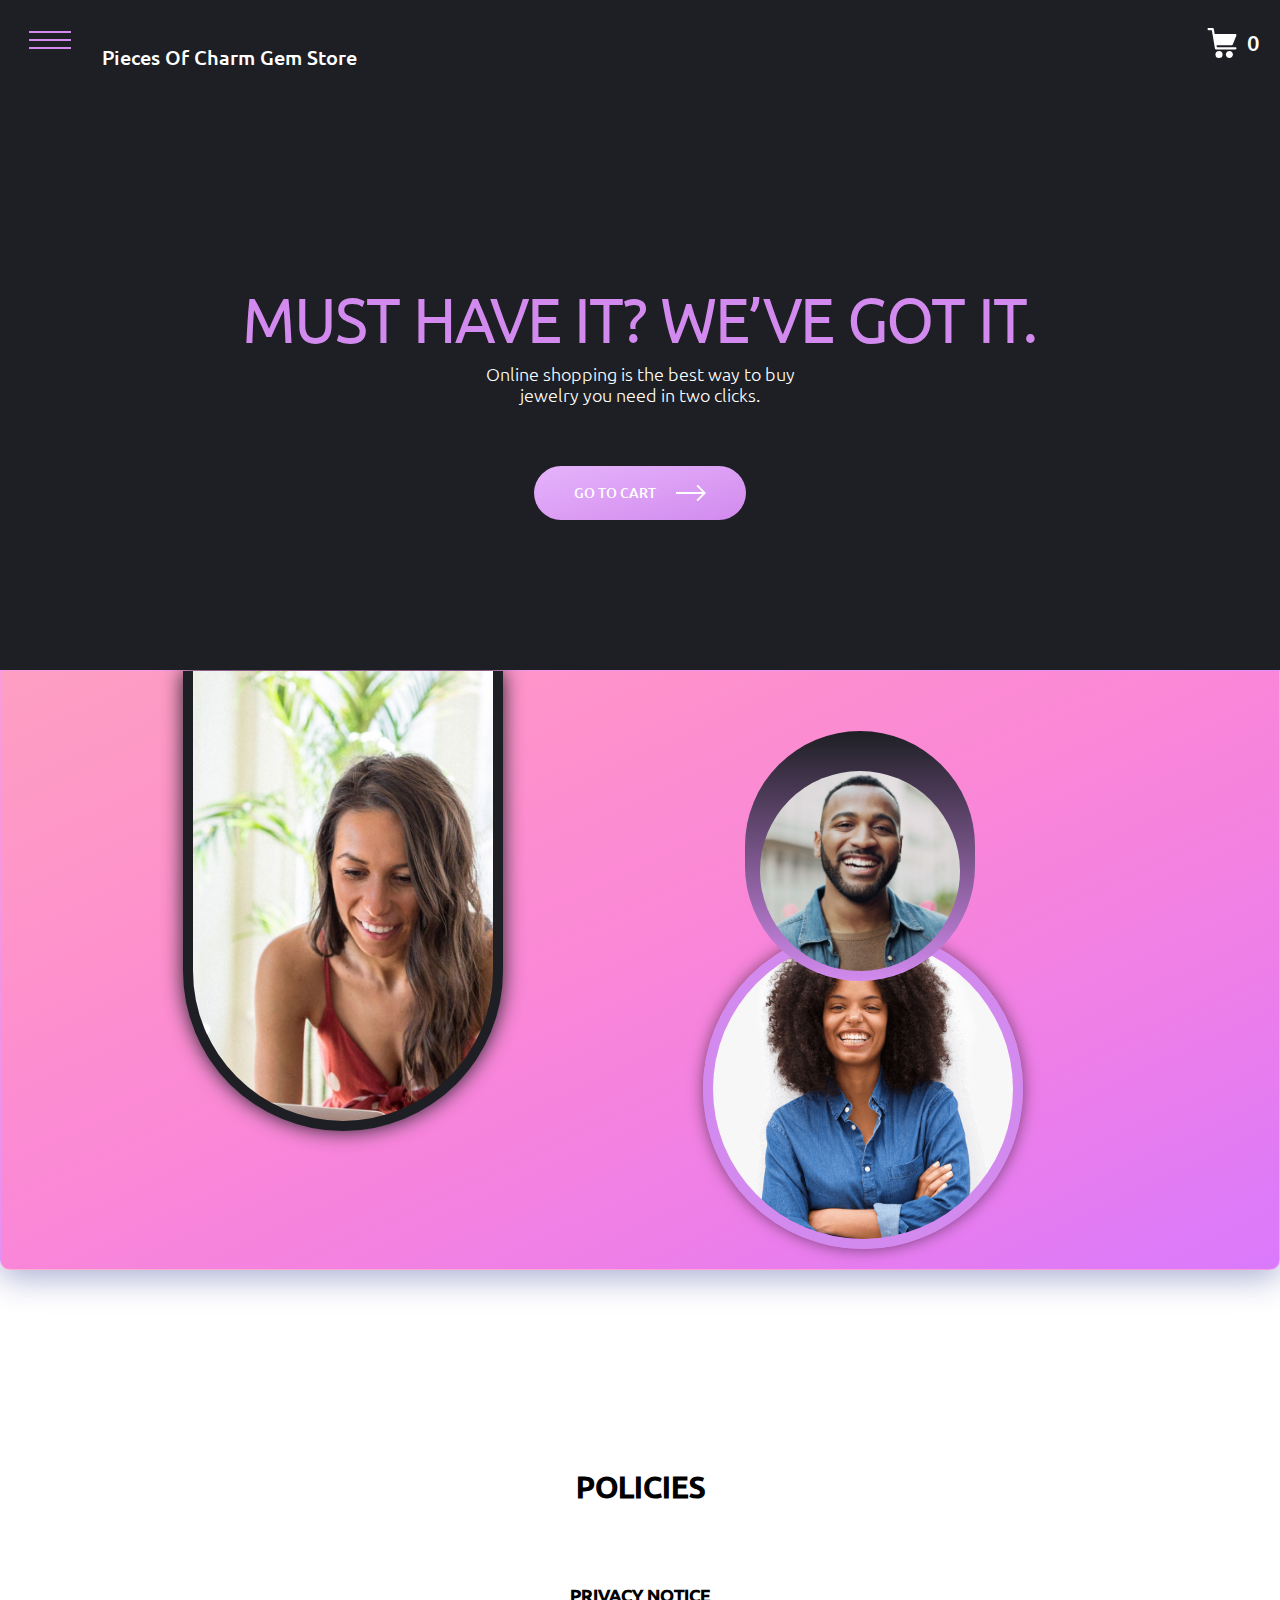
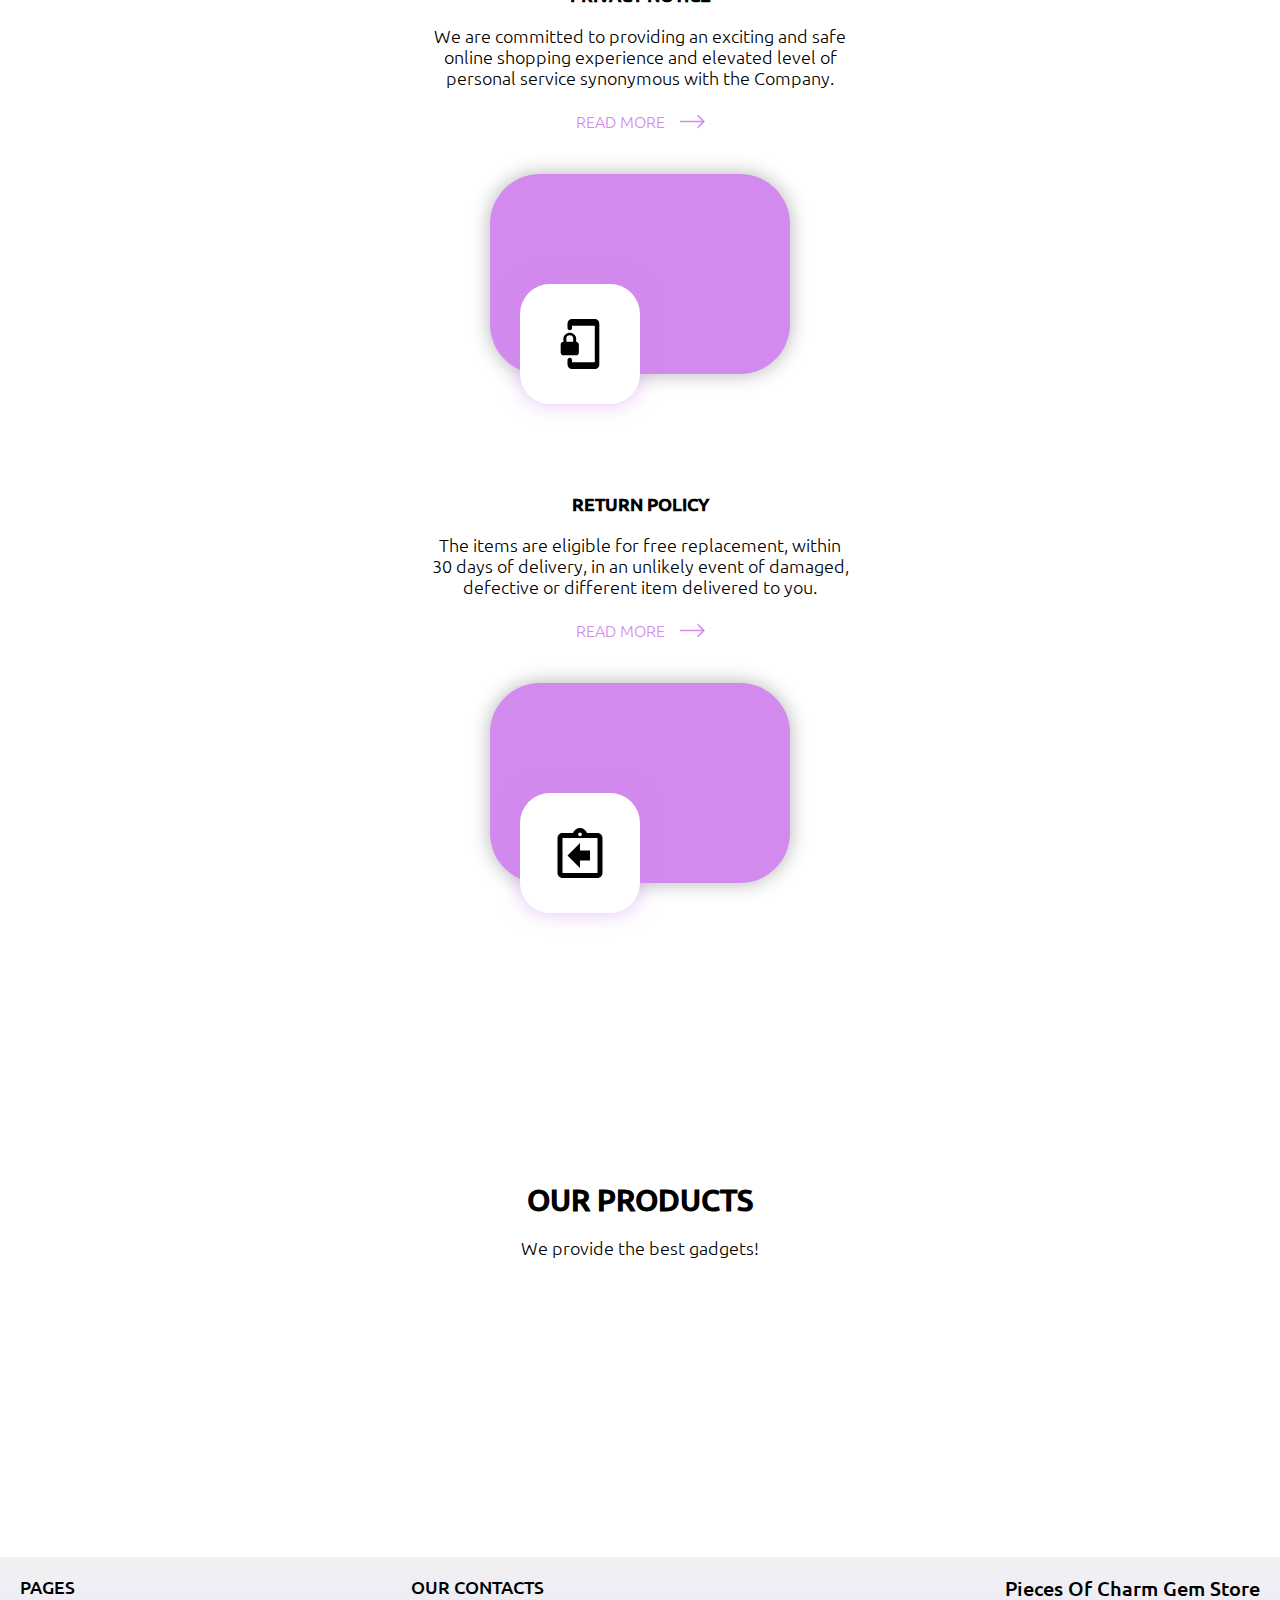
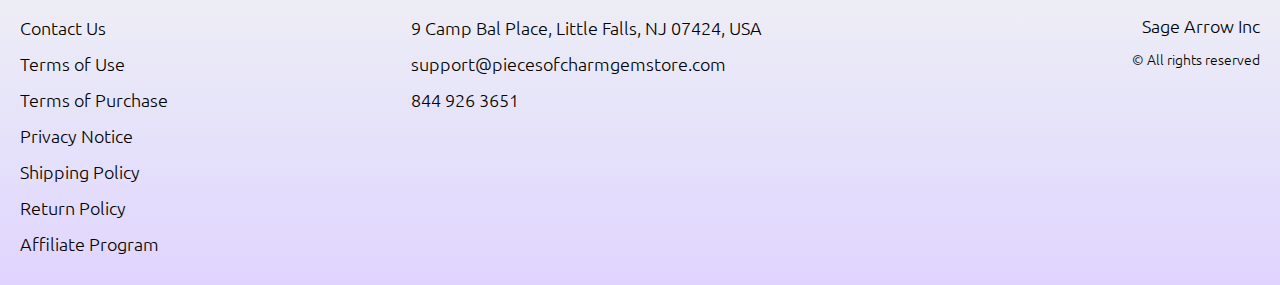
==== commit 6e4f7bc0: "+" ====
--- a/index.html
+++ b/index.html
@@ -286,6 +286,9 @@
                   </li>
                   <li class="item">
                     <a href="./return.html" class="footer__link">Return Policy</a>
+                  </li>
+                  <li class="item">
+                    <a href="./affiliate-program.html" class="footer__link">Affiliate Program</a>
                   </li>
               
                 </ul>
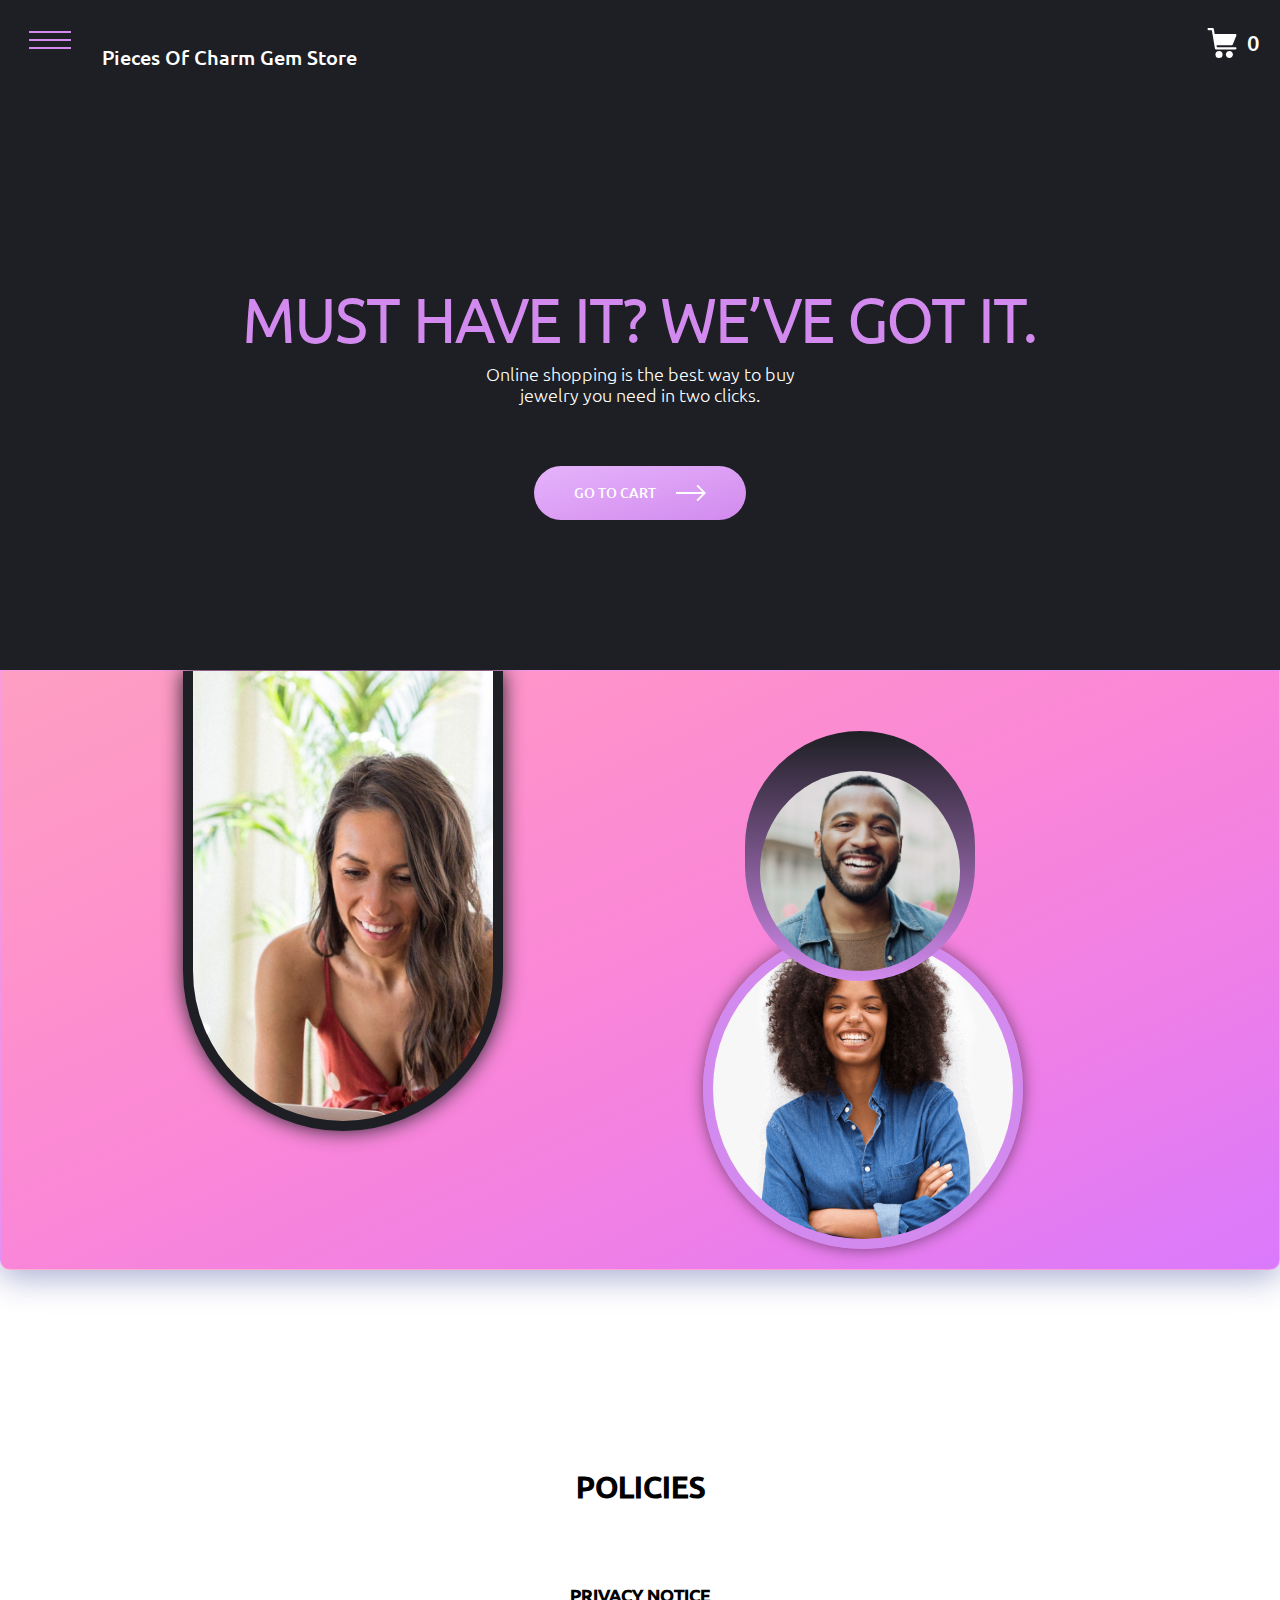
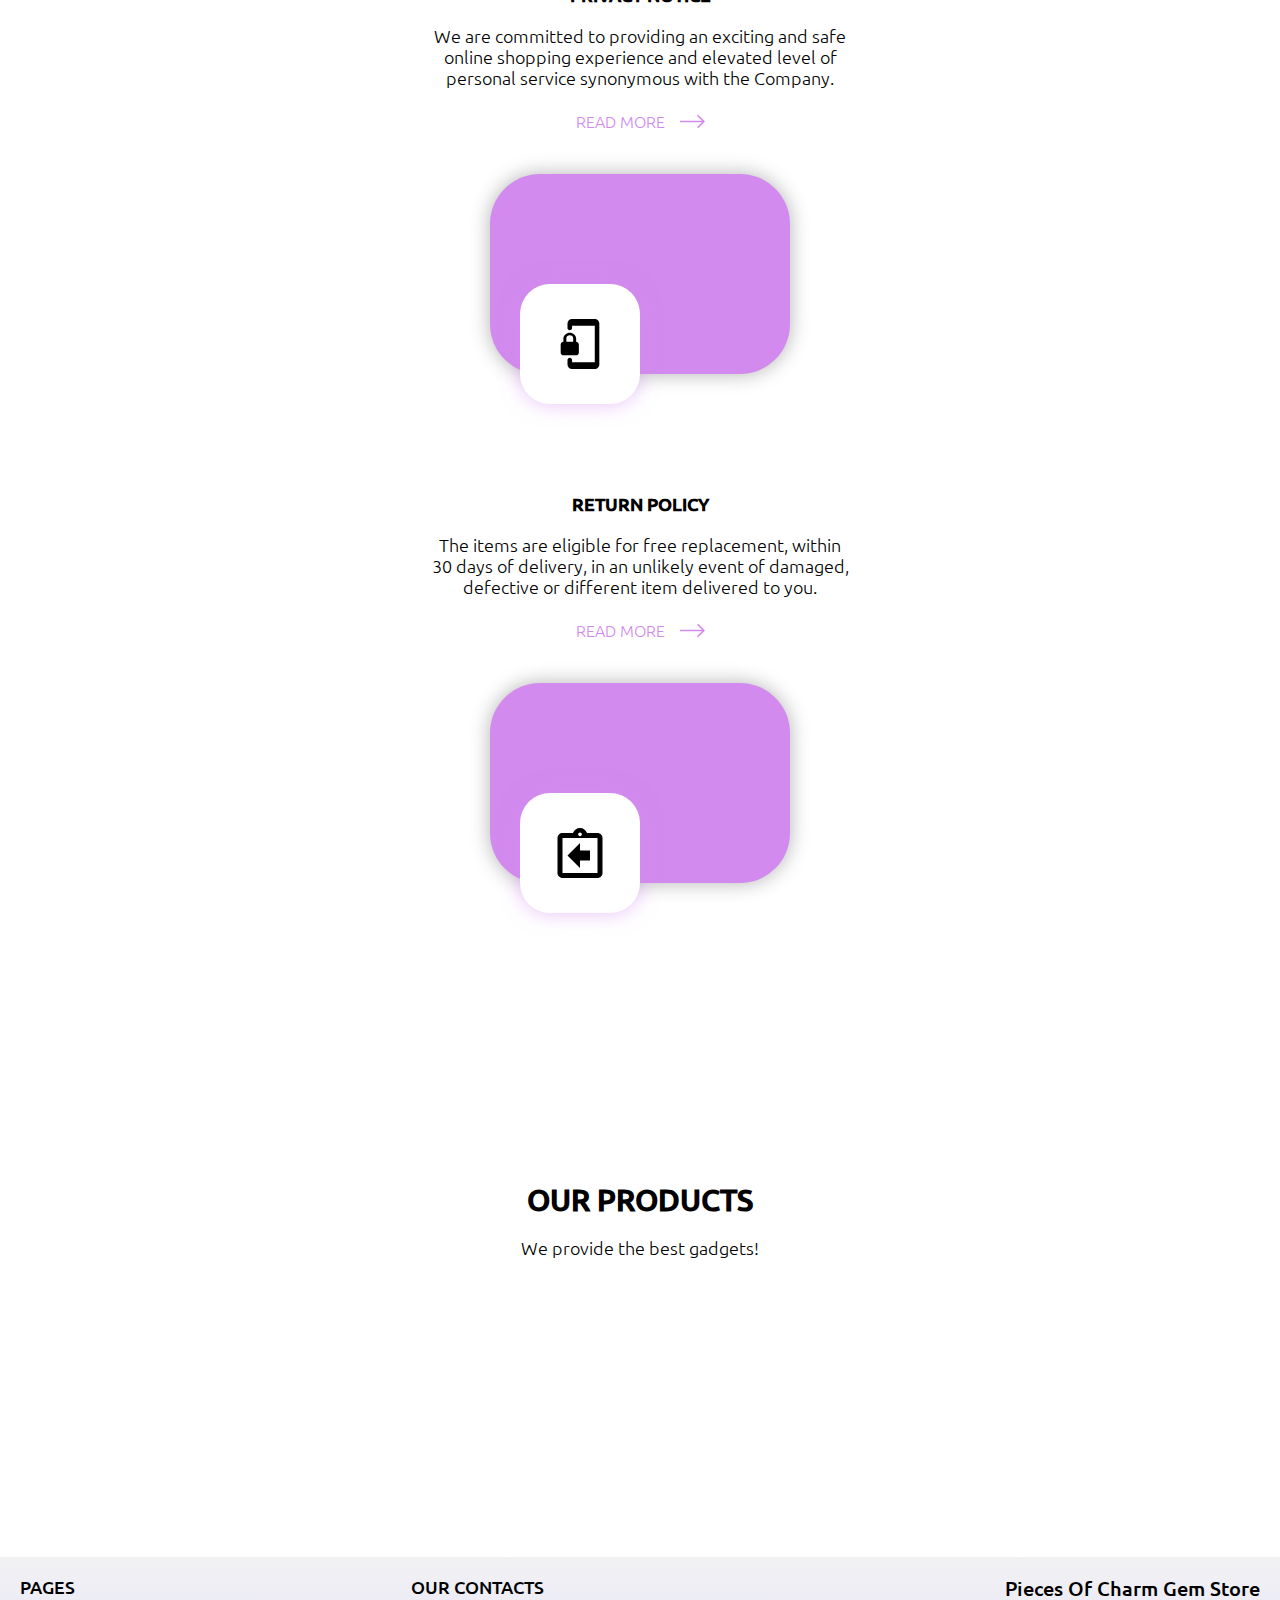
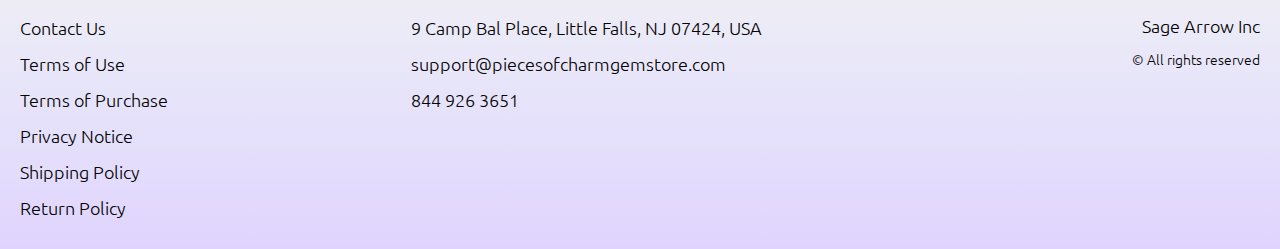
==== commit fe4560f3: "remove affiliate-program" ====
--- a/index.html
+++ b/index.html
@@ -287,9 +287,7 @@
                   <li class="item">
                     <a href="./return.html" class="footer__link">Return Policy</a>
                   </li>
-                  <li class="item">
-                    <a href="./affiliate-program.html" class="footer__link">Affiliate Program</a>
-                  </li>
+               
               
                 </ul>
               </div>
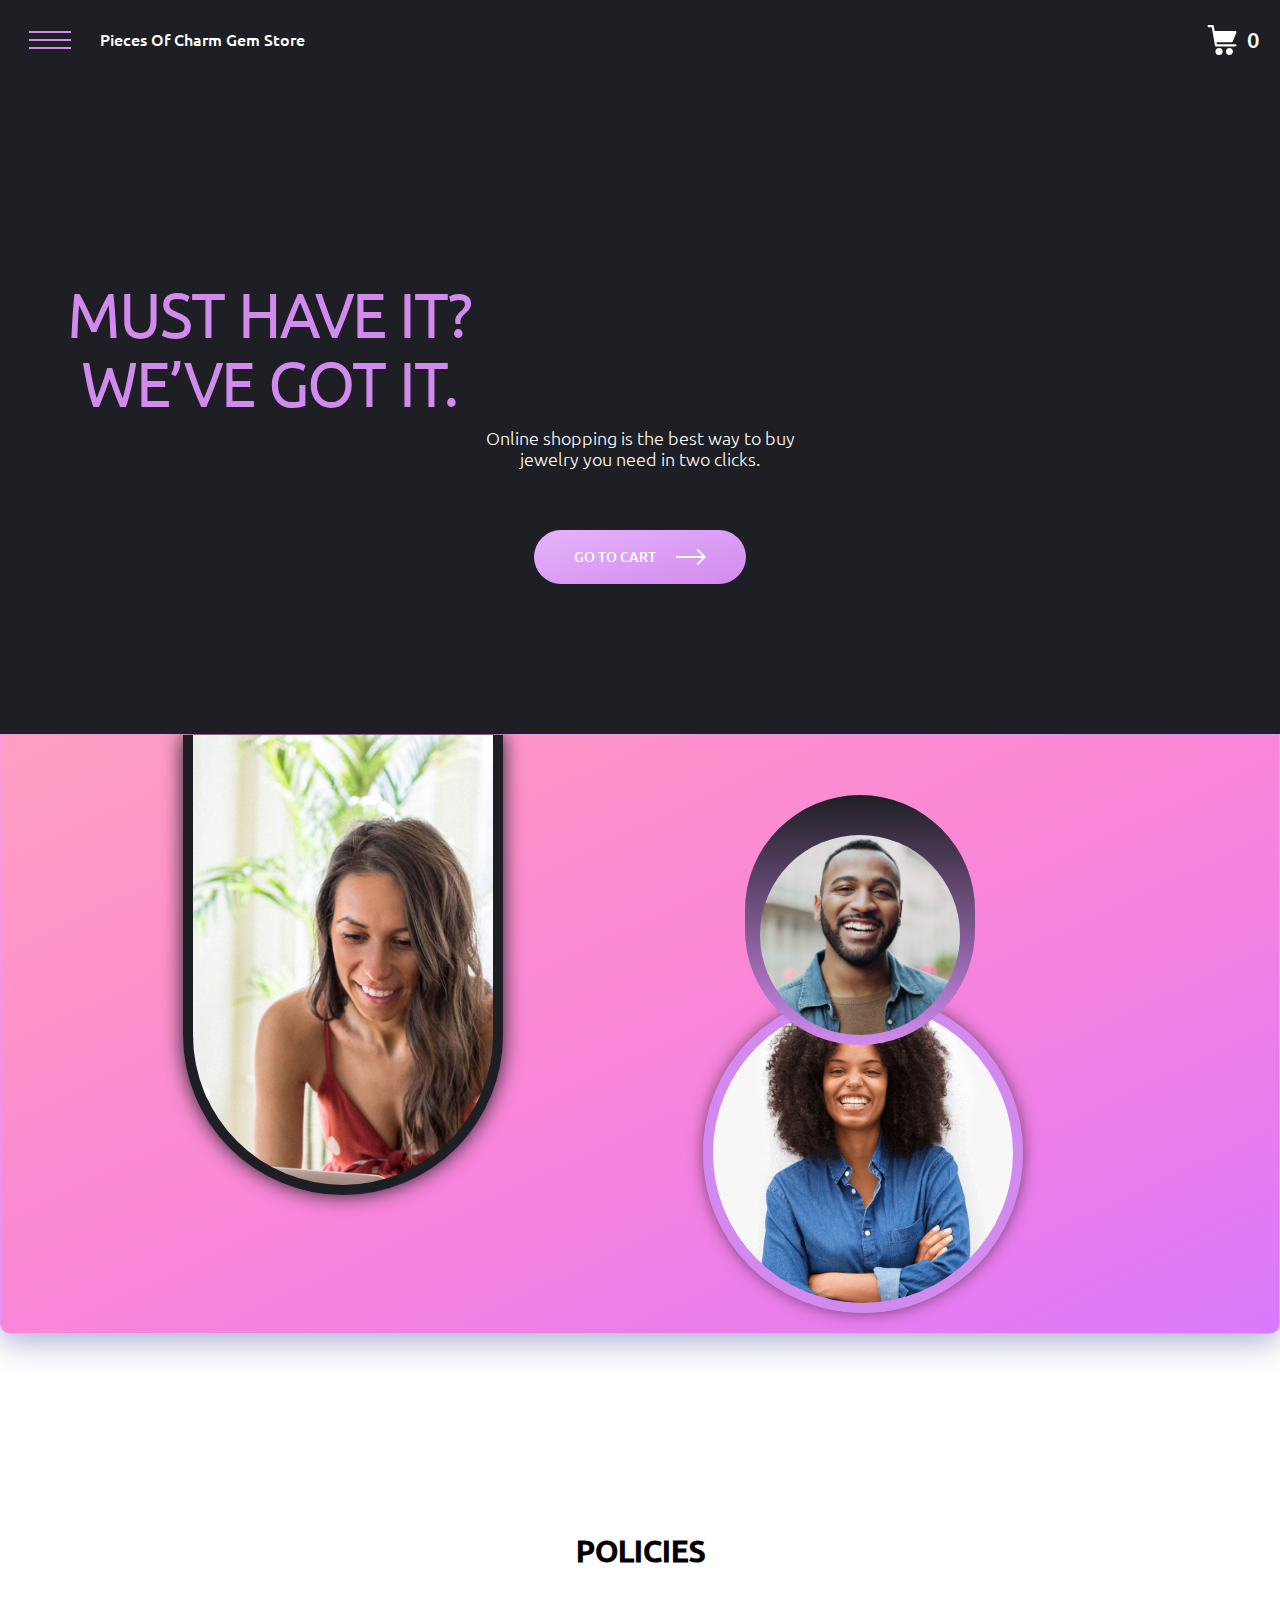
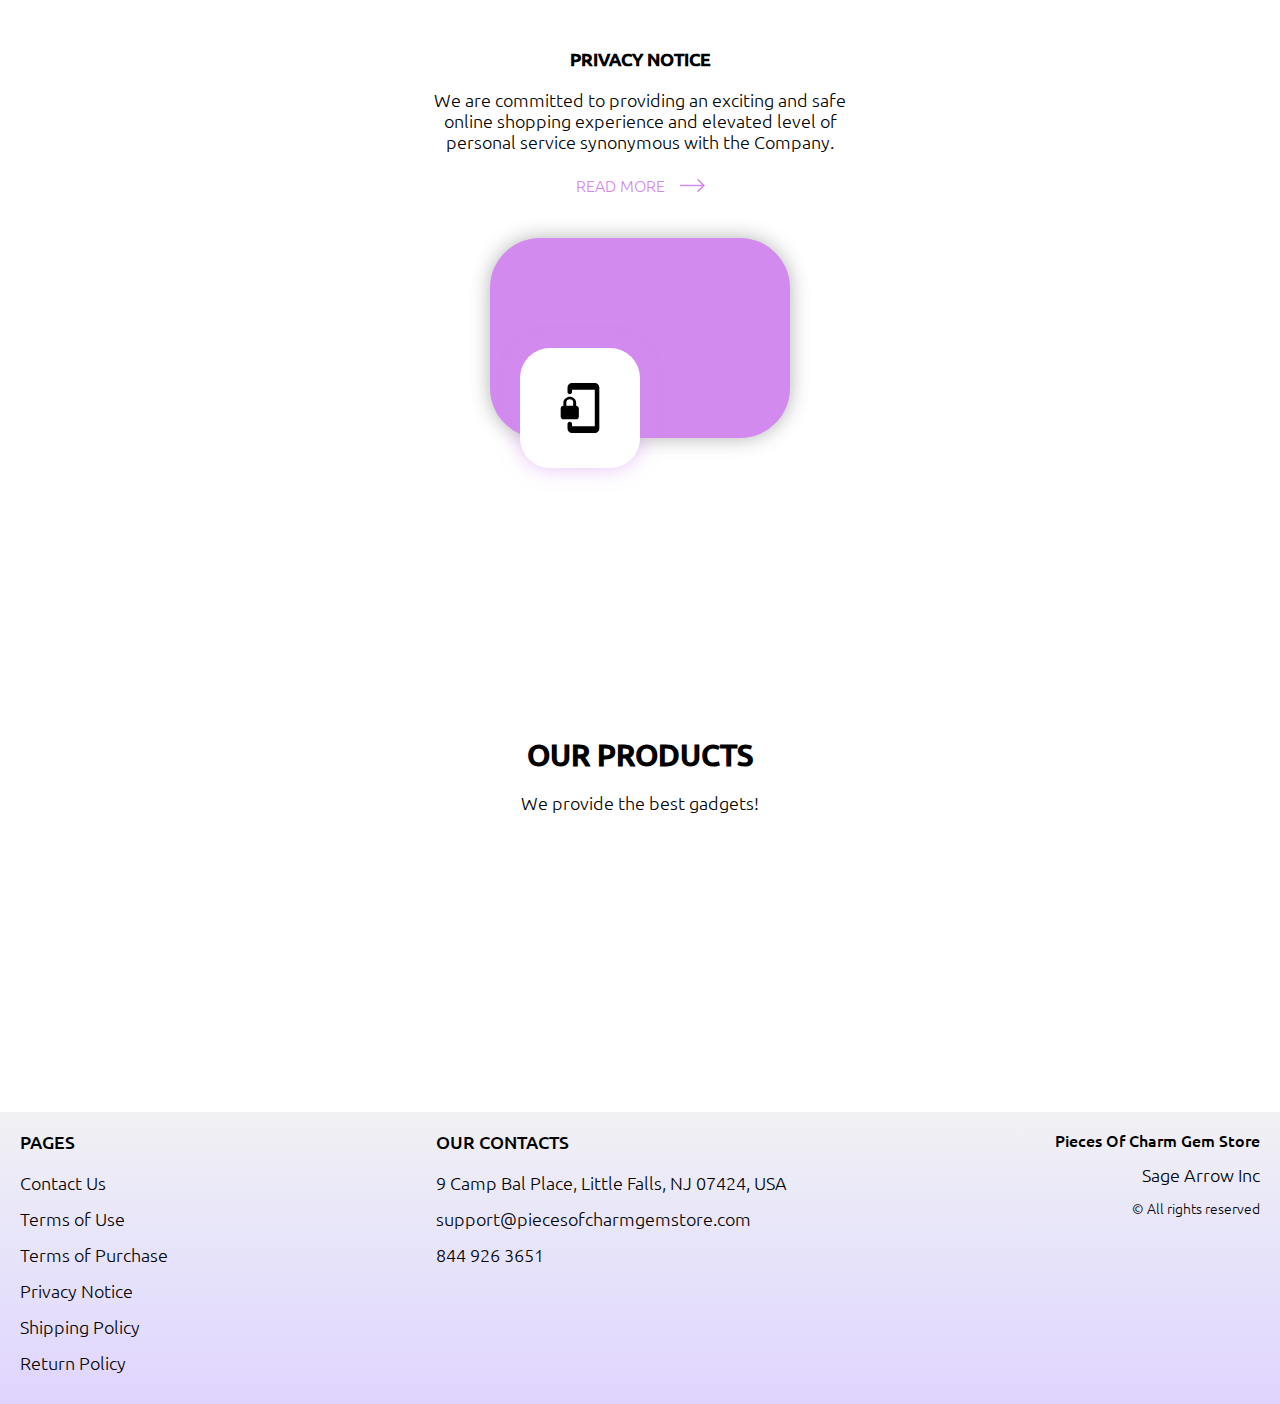
==== commit 58badfef: "Last Eduardo changes 29.02.24" ====
--- a/index.html
+++ b/index.html
@@ -169,7 +169,7 @@
               </div>
             
             </li>
-            <li class="policy__item">
+            <!-- <li class="policy__item">
               <div class="policy__block">
                 <div class="policy__flex-block">
                 <h3 class="policy__title">RETURN POLICY</h3>
@@ -203,7 +203,7 @@
                 
               </div>
              
-            </li>
+            </li> -->
           </ul>
         </section>
       </div>
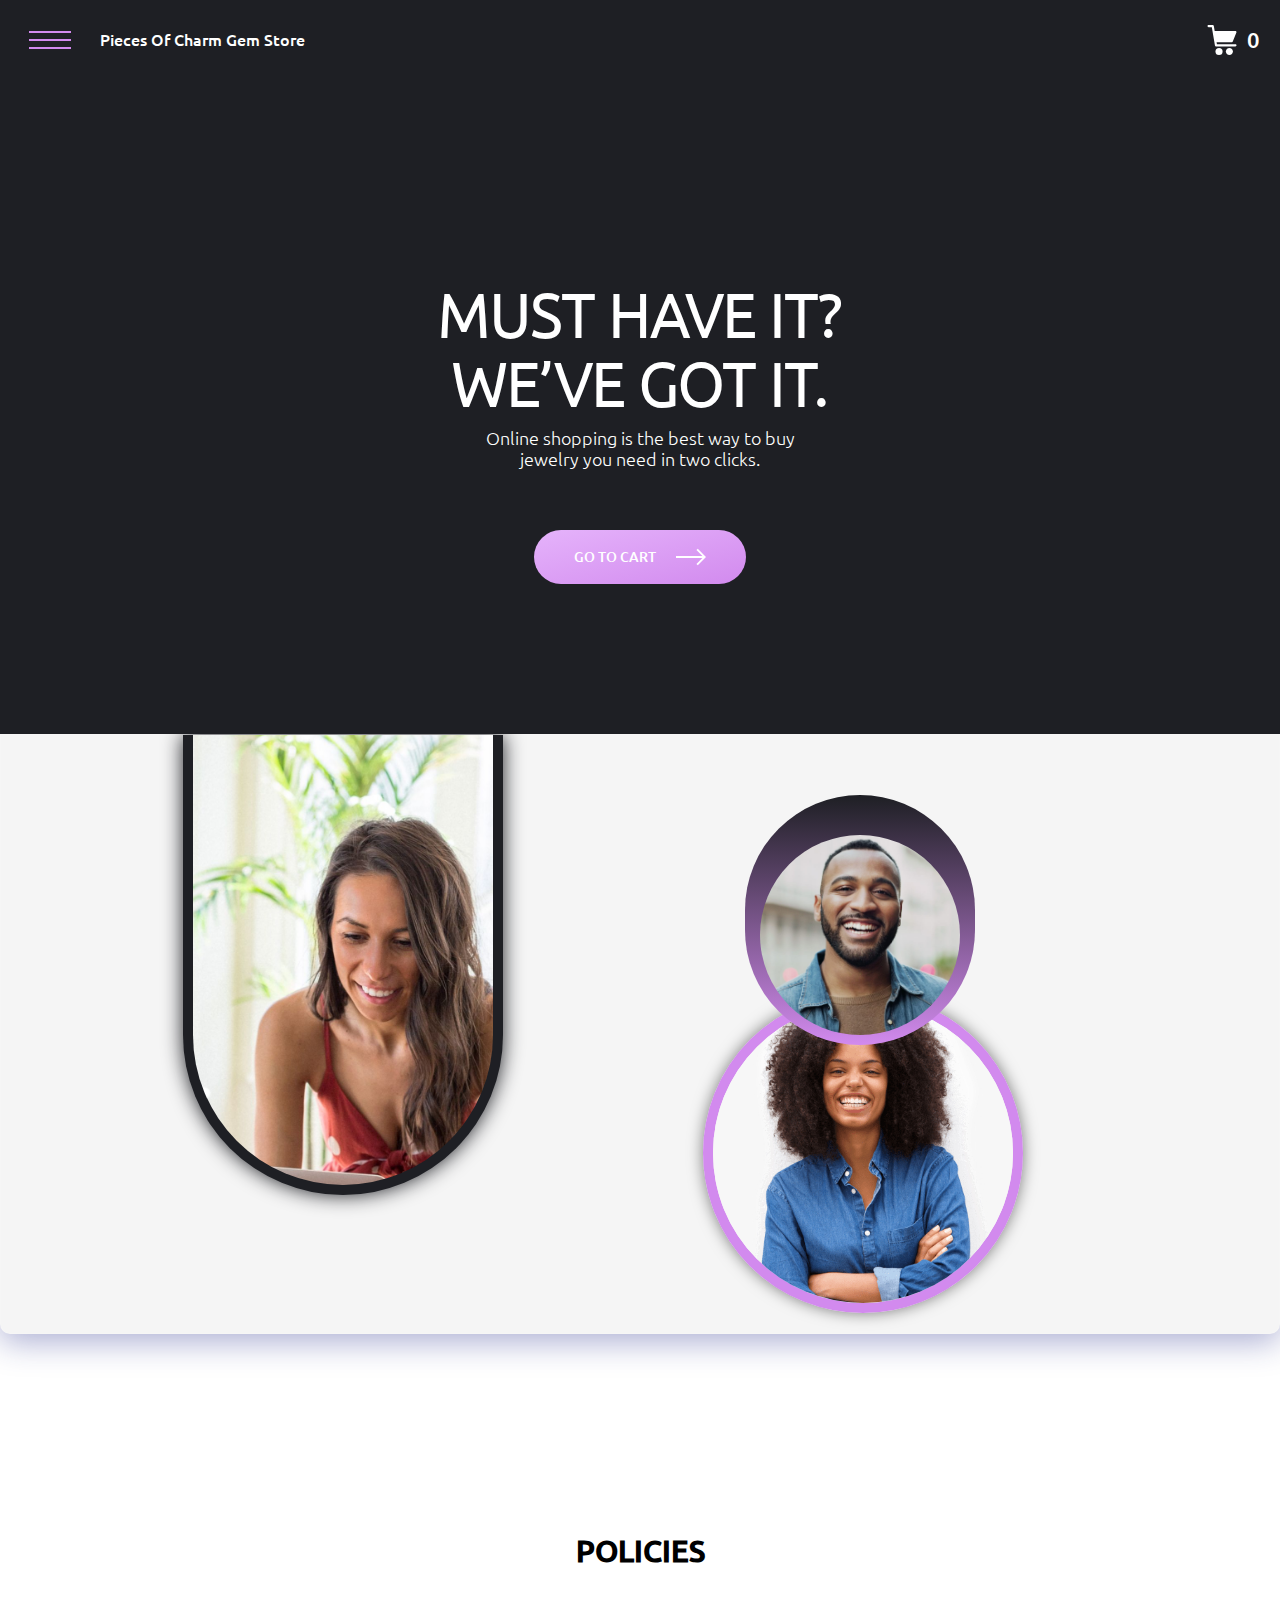
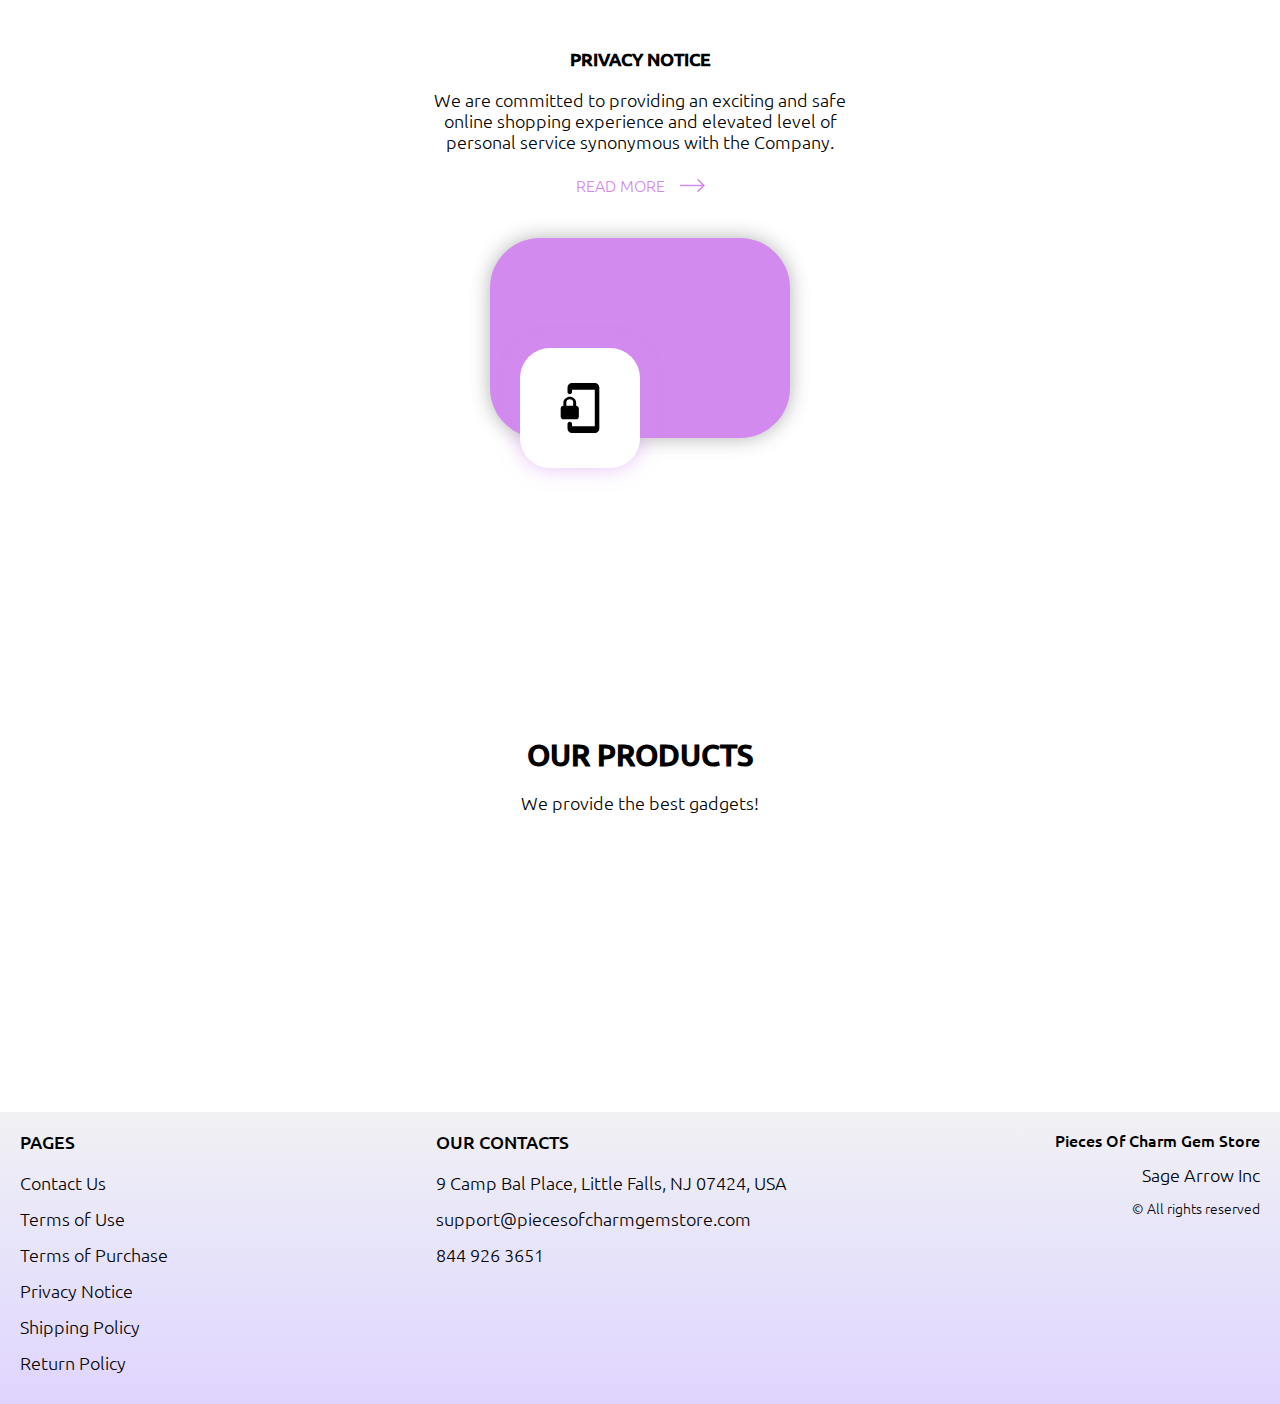
==== commit 525405fa: "Add jQuery 10.03.24" ====
--- a/index.html
+++ b/index.html
@@ -330,7 +330,7 @@
 
 
 
-
+<script src="./js/jquery-3.7.1.js"></script>
   <script type='text/javascript' src='https://thebestproductmanager.com/products/prices-nxg-object'></script>
   <script type="module" src="./js/cart.js"></script>
   <script type="module" src="./js/add-to-cart.js"></script>
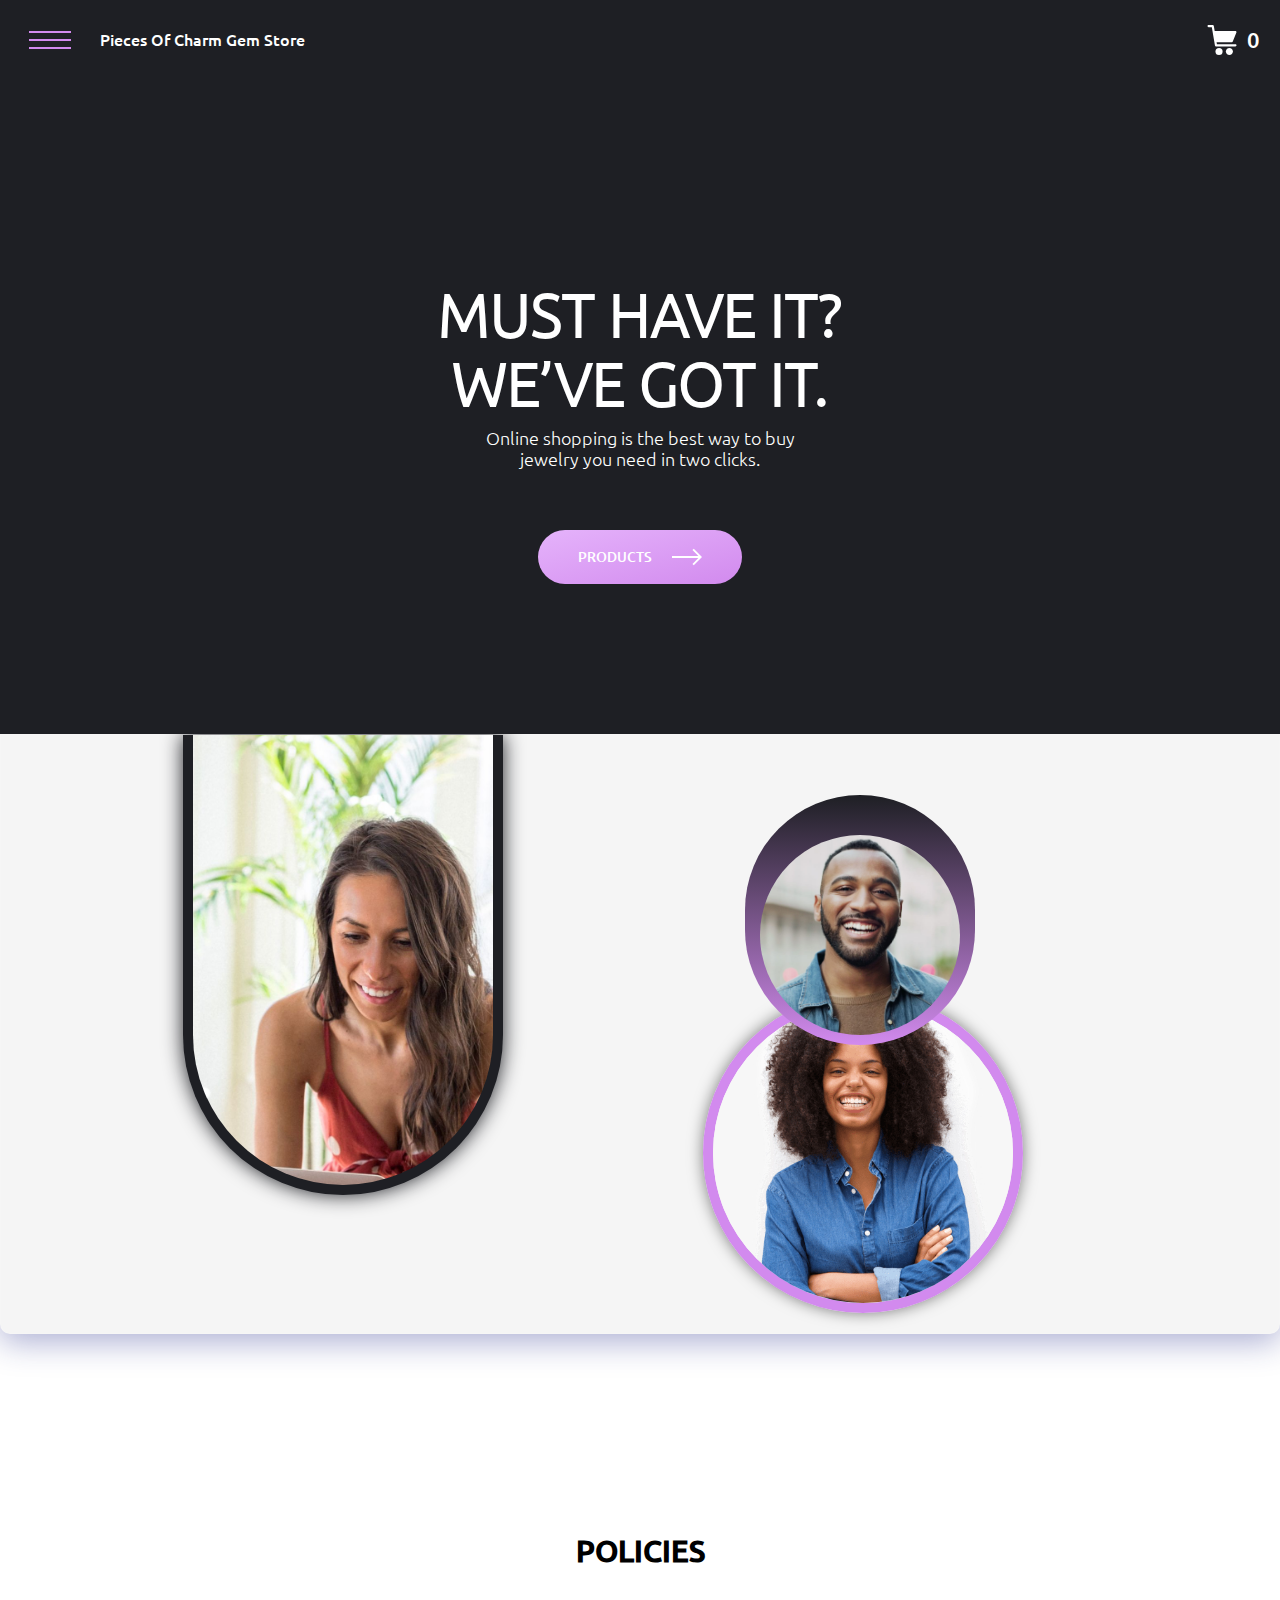
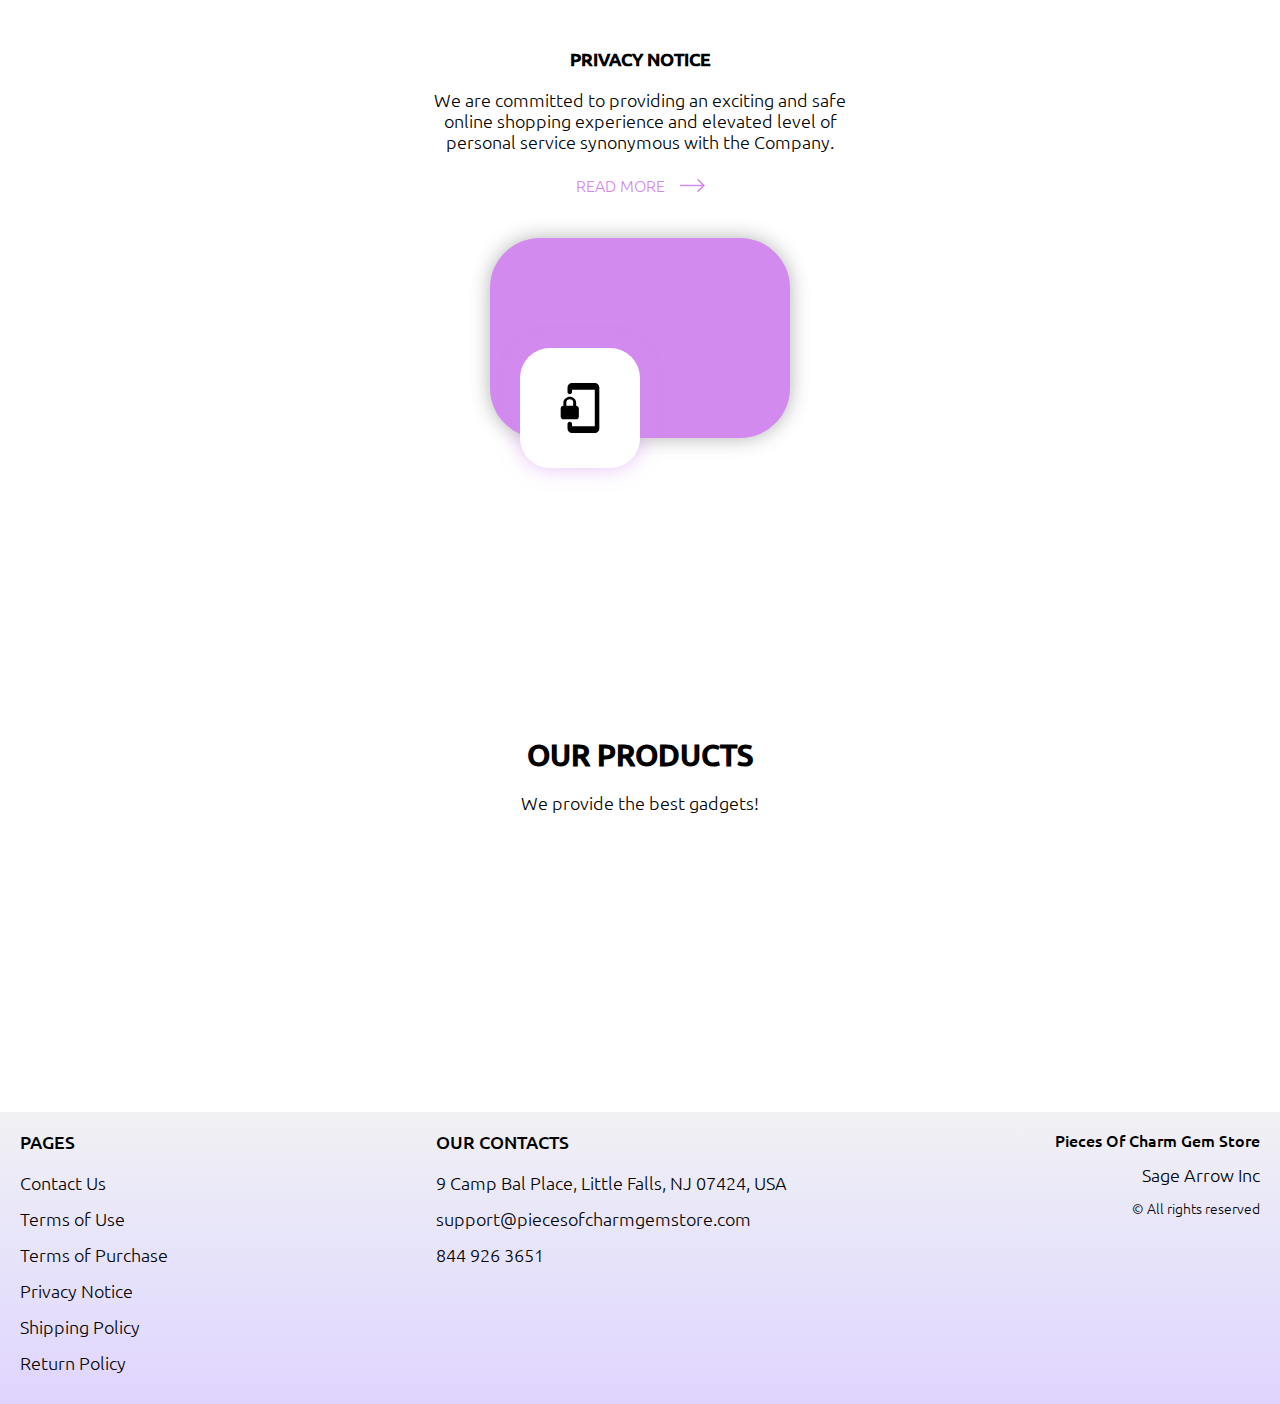
==== commit 862aaf83: "Shop.html changes 13.03.24" ====
--- a/index.html
+++ b/index.html
@@ -101,8 +101,8 @@
               <h1 class="title"><span class="js_main-title"></span></h1>  
              
                 <p class="text js_sub-title"></p>
-              <a href="./shop.html" class="btn">
-                <span>go to cart</span>
+              <a href="#products" class="btn">
+                <span>products</span>
              <svg xmlns="http://www.w3.org/2000/svg" xmlns:xlink="http://www.w3.org/1999/xlink" x="0px" y="0px"
              	 viewBox="0 0 476.213 476.213" style="enable-background:new 0 0 476.213 476.213;" xml:space="preserve">
              <polygon points="345.606,107.5 324.394,128.713 418.787,223.107 0,223.107 0,253.107 418.787,253.107 324.394,347.5 
@@ -214,7 +214,7 @@
         
 
         <div class="container">
-        <section class="products">
+        <section class="products" id="products">
        
           <div class="products__box">
 <div class="products__sub-box">
